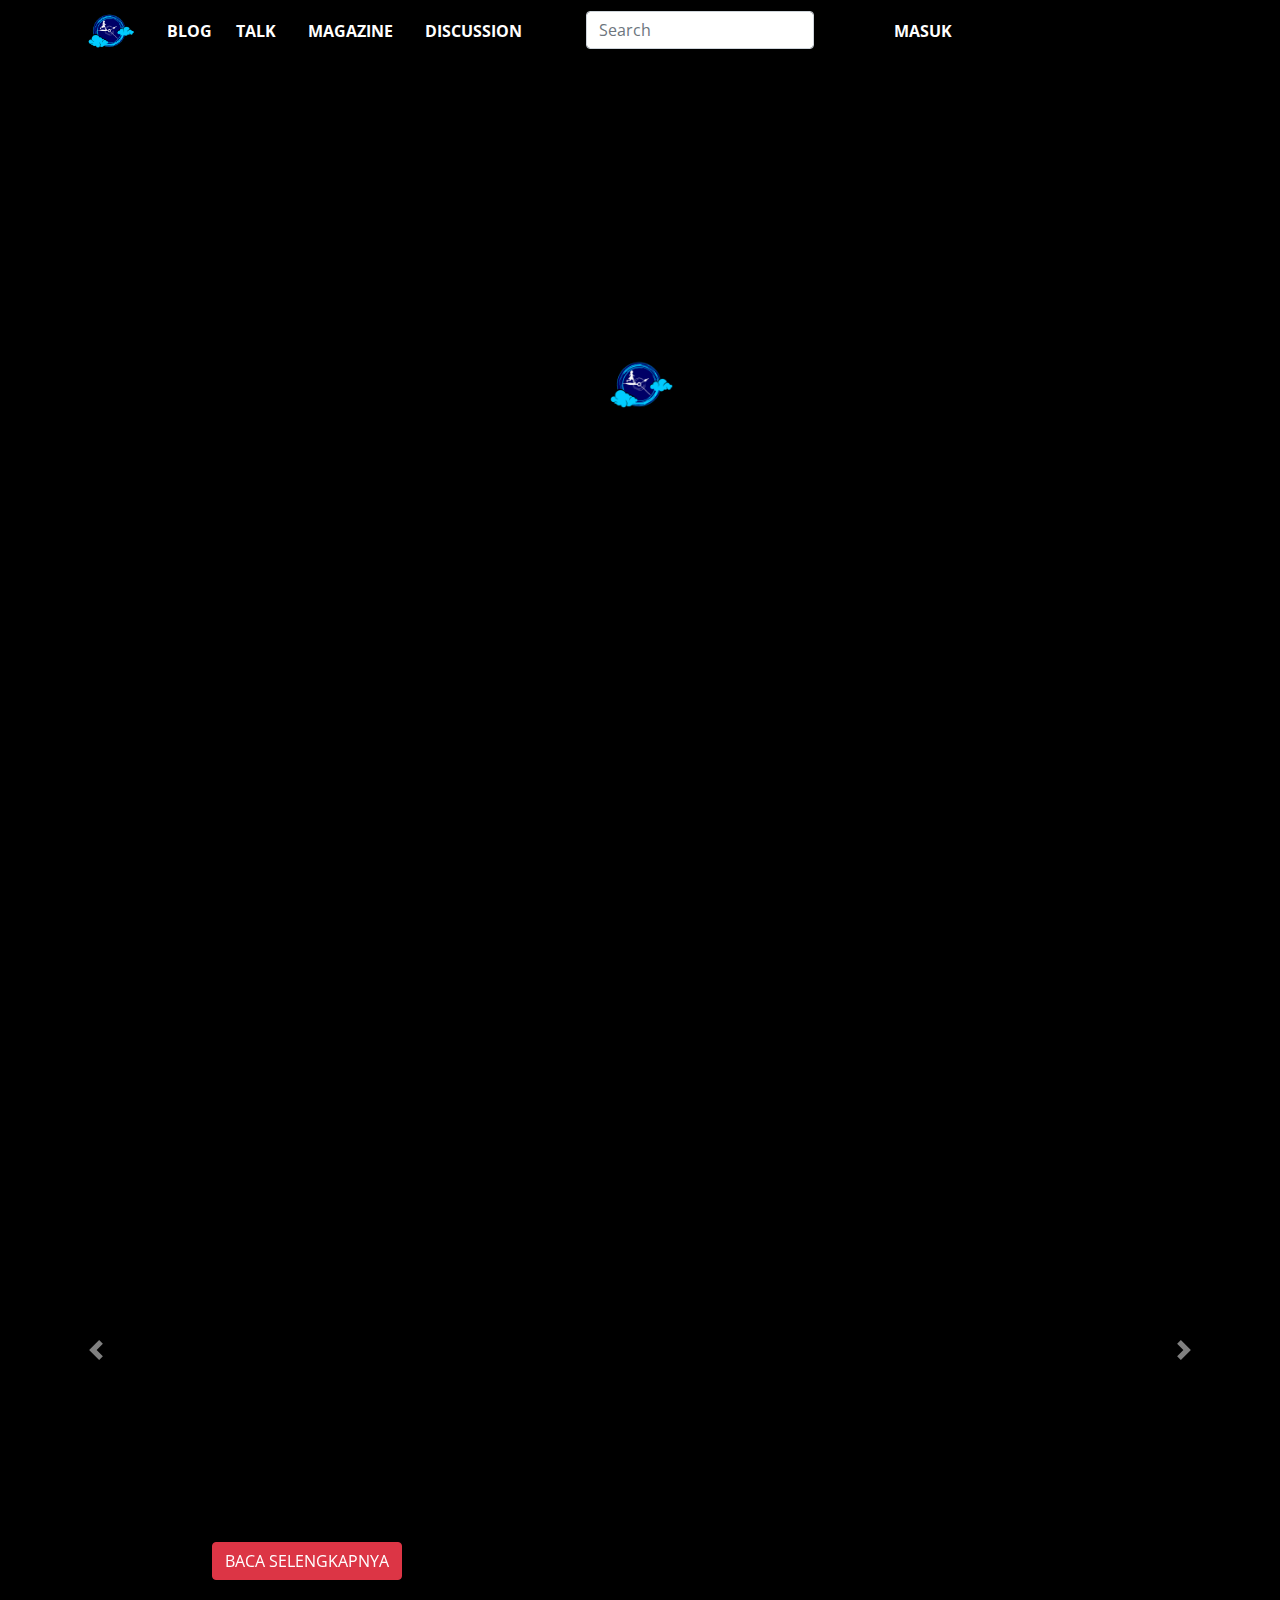
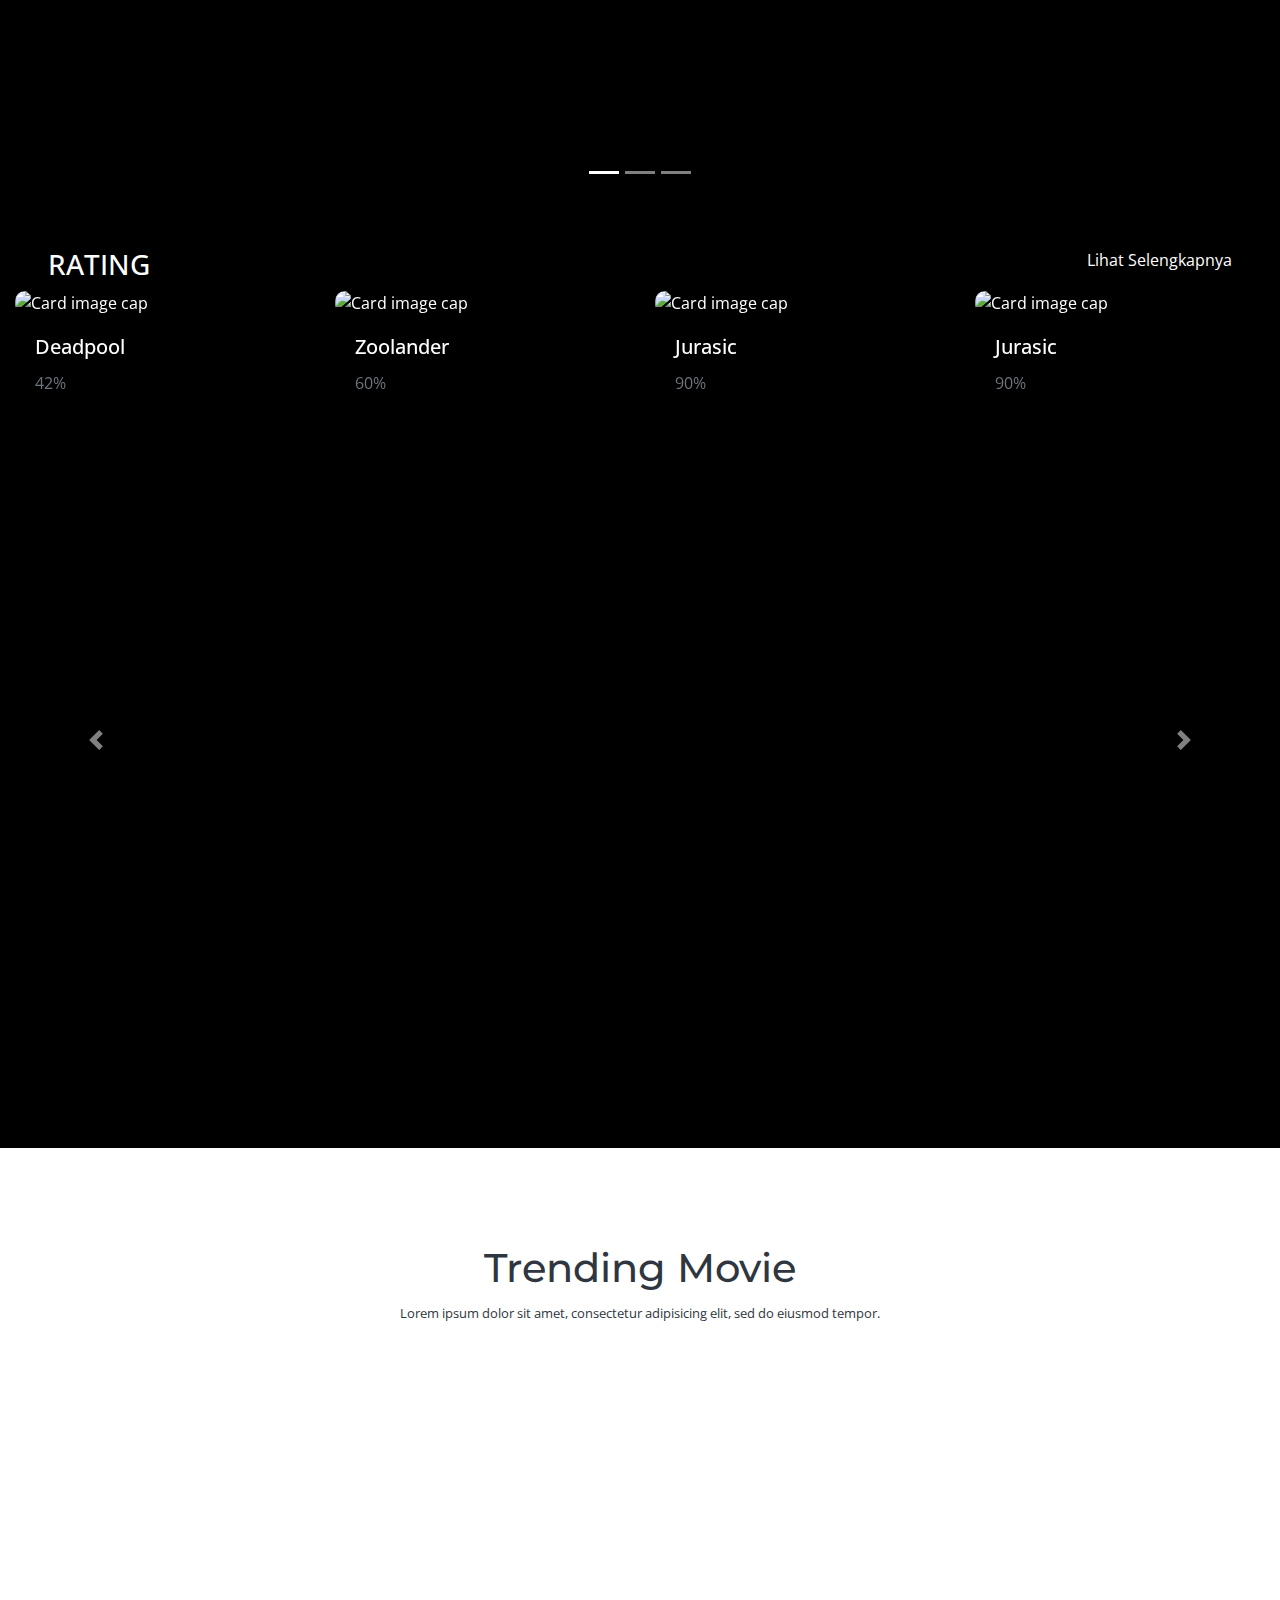
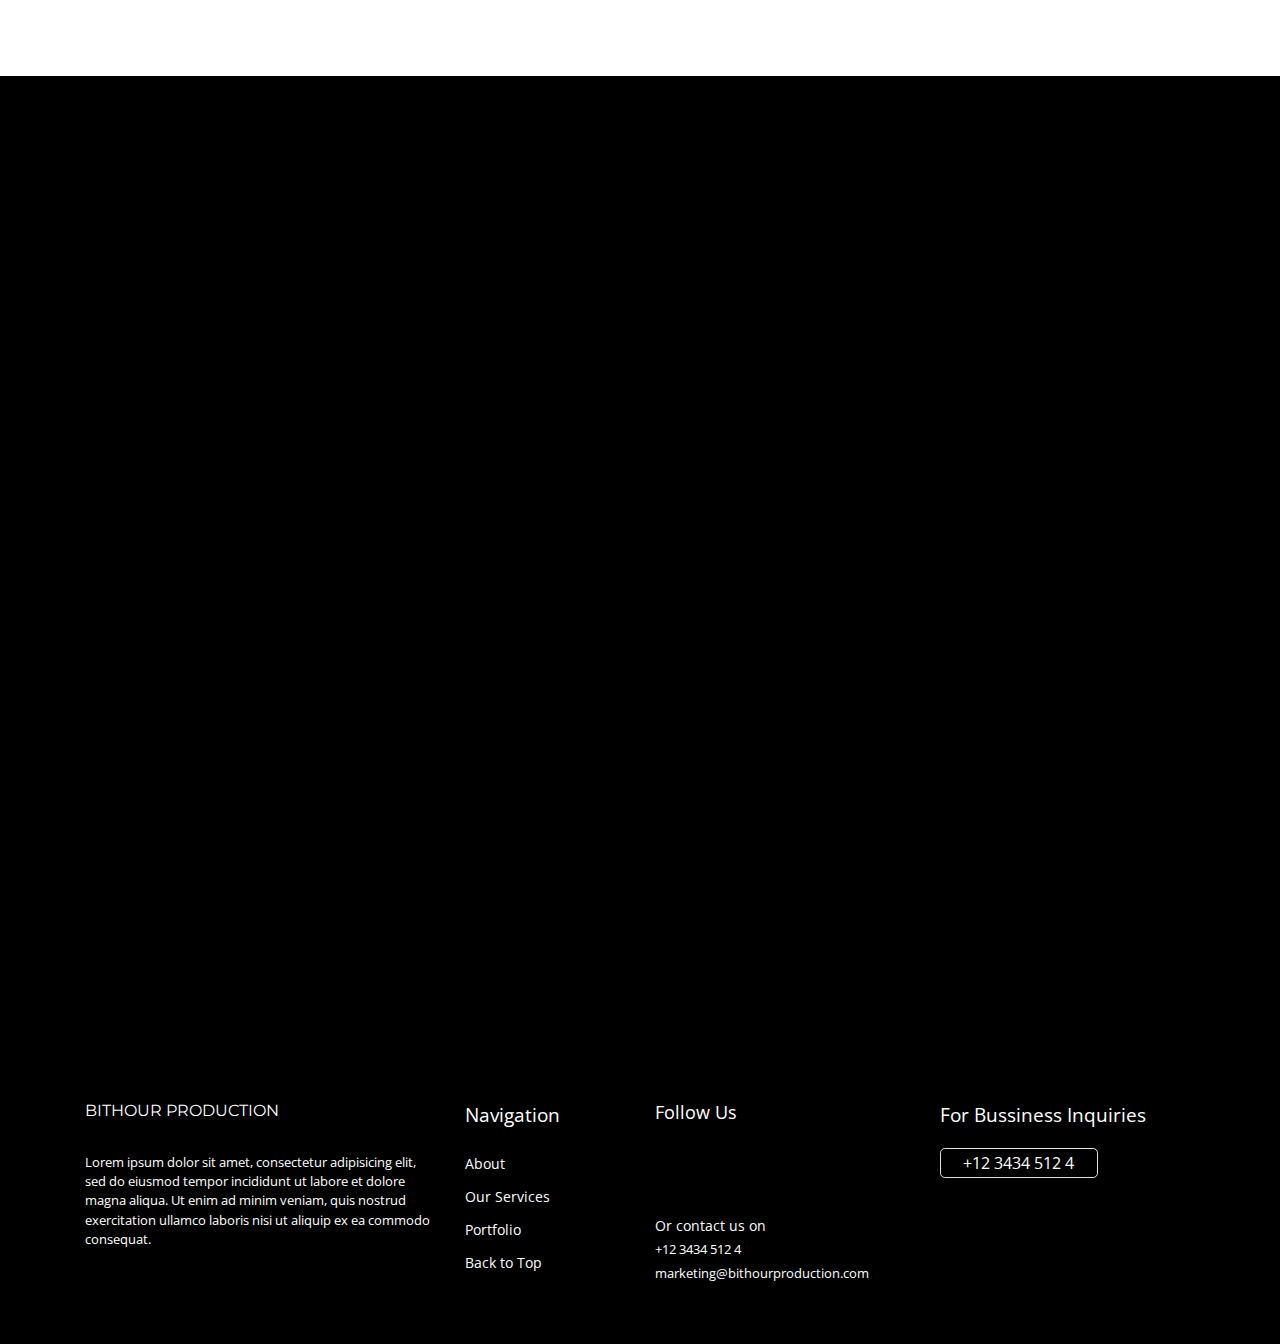
==== Diac_2/index.html @ daf2b3e7 "New Website" ====
<!DOCTYPE html>
<html>
  <head>
    <meta charset="utf-8" />
    <meta name="viewport" content="width=device-width, initial-scale=1" />
    <meta name="description" content="Bithour" />
    <meta name="author" content="Bithour" />
    <title>Bithour</title>
    <!-- BOOTSTRAP AND THEIR DEPENDENCIES -->
    <link
      rel="stylesheet"
      href="https://cdn.jsdelivr.net/npm/bootstrap@4.5.0/dist/css/bootstrap.min.css"
    />
    <script src="https://cdn.jsdelivr.net/npm/jquery@3.5.1/dist/jquery.min.js"></script>
    <script src="https://cdn.jsdelivr.net/npm/popper.js@1.16.0/dist/umd/popper.min.js"></script>
    <script src="https://cdn.jsdelivr.net/npm/bootstrap@4.5.0/dist/js/bootstrap.min.js"></script>

    <!-- ICON UTILITIES -->
    <script
      defer
      src="https://use.fontawesome.com/releases/v5.3.1/js/all.js"
    ></script>
    <script src="https://unpkg.com/ionicons@4.5.5/dist/ionicons.js"></script>

    <!-- ANOTHER UTITILITES -->
    <link
      href="https://fonts.googleapis.com/css2?family=Montserrat:wght@900&family=Open+Sans:ital,wght@0,400;0,700;1,300&display=swap"
      rel="stylesheet"
    />
    <script src="https://unpkg.com/imagesloaded@4/imagesloaded.pkgd.min.js"></script>
    <link
      rel="stylesheet"
      type="text/css"
      href="https://cdn.jsdelivr.net/npm/slick-carousel@1.8.1/slick/slick.css"
    />
    <script
      type="text/javascript"
      src="https://cdn.jsdelivr.net/npm/slick-carousel@1.8.1/slick/slick.min.js"
    ></script>

    <link rel="stylesheet" href="https://unpkg.com/aos@next/dist/aos.css" />

    <!-- CUSTOM UTILITIES -->
    <link rel="stylesheet" type="text/css" href="css/custom.css" />
  </head>
  <body>
    <div
      id="loader"
      class="bg-full-dark"
      style="
        height: 100vh;
        width: 100%;
        position: fixed;
        z-index: 999;
        overflow: hidden;
        padding-top: 40vh;
      "
    >
      <div class="mx-auto text-center animated bounce">
        <img src="img/logo-inverse.png" style="max-height: 48px;" />
      </div>
    </div>

    <div id="app" class="bg-full-dark">
      <section id="header">
        <header class="header-video">
          <div class="overlay"></div>
          <video
            playsinline="playsinline"
            autoplay="autoplay"
            muted="muted"
            loop="loop"
          >
            <source src="" type="video/mp4" />
            <source
              src="https://storage.googleapis.com/coverr-main/mp4/Mt_Baker.mp4"
              type="video/mp4"
            />
          </video>
          <div class="container h-100">
            <div
              class="d-flex h-100 text-center align-items-center"
              data-aos="zoom"
              data-aos-duration="3000"
            >
              <div class="w-100 text-white">
                <h1 class="is-montserrat-font">
                  INTRODUCING
                </h1>
                <p class="font-18 text-bold mb-0">
                  BITHOUR PRODUCTION
                </p>
                <div>
                  <button
                    class="btn btn-primary rounded text-bold mt-5 custom-pad-btn"
                  >
                    Learn More
                  </button>
                </div>
              </div>
            </div>
          </div>
        </header>

        <nav class="navbar navbar-expand-lg fixed-top bg-full-dark">
          <div class="container">
            <a class="navbar-brand" href="#">
              <img src="./img/logo-inverse.png" alt="" width="50" />
            </a>

            <button
              class="navbar-toggler text-white"
              type="button"
              data-toggle="collapse"
              data-target="#navbarSupportedContent"
              aria-controls="navbarSupportedContent"
              aria-expanded="false"
              aria-label="Toggle navigation"
            >
              <ion-icon class="text-white" name="menu"></ion-icon>
            </button>

            <div class="collapse navbar-collapse" id="navbarSupportedContent">
              <ul class="nav navbar-nav">
                <li class="nav-item">
                  <a class="nav-link text-bold text-white pl-sm-3" href="#">
                    BLOG
                  </a>
                </li>
                <li class="nav-item">
                  <a class="nav-link text-bold text-white pl-sm-3" href="#">
                    TALK
                  </a>
                </li>
                <li class="nav-item">
                  <a class="nav-link text-bold text-white ml-sm-3" href="#">
                    MAGAZINE
                  </a>
                </li>
                <li class="nav-item">
                  <a class="nav-link text-bold text-white ml-sm-3" href="#">
                    DISCUSSION
                  </a>
                </li>
                <li class="nav-item">
                  <form class="form-inline my-2 my-lg-0 mx-5">
                    <input
                      class="form-control mx-2"
                      type="search"
                      placeholder="Search"
                      aria-label="Search"
                    />
                  </form>
                </li>
                <li class="nav-item">
                  <a class="nav-link text-bold text-white ml-sm-3" href="#">
                    MASUK
                  </a>
                </li>
              </ul>
            </div>
          </div>
        </nav>
      </section>

      <section id="carousel">
        <div class="carousel-1">
          <div
            id="carouselExampleIndicators"
            class="carousel slide"
            data-ride="carousel"
          >
            <ol class="carousel-indicators">
              <li
                data-target="#carouselExampleIndicators"
                data-slide-to="0"
                class="active"
              ></li>
              <li
                data-target="#carouselExampleIndicators"
                data-slide-to="1"
              ></li>
              <li
                data-target="#carouselExampleIndicators"
                data-slide-to="2"
              ></li>
            </ol>
            <div class="carousel-inner">
              <div
                class="carousel-item active"
                style="
                  background-image: url('https://i.imgur.com/NnzxG4S.jpg');
                "
              >
                <div class="container carousel-caption d-none d-md-block">
                  <!--Grid row-->
                  <div class="row">
                    <!--Grid column-->
                    <div class="col-md-8 white-text text-center text-md-left">
                      <p class="h1 text-black font-weight-bold" id="title2">
                        Tayang Saat Wabah Corona, Peninsula Tembus Sejuta
                        Penonton dalam 4 Hari
                      </p>
                      <h6 class="text-black">Kevin Kevin</h6>
                      <button class="btn btn-danger">
                        BACA SELENGKAPNYA
                      </button>
                    </div>
                    <!--Grid column-->
                  </div>
                  <!--Grid row-->
                </div>
              </div>
              <div
                class="carousel-item"
                style="
                  background-image: url('https://i.imgur.com/w439mEw.jpg');
                "
              >
                <div class="container carousel-caption d-none d-md-block">
                  <!--Grid row-->
                  <div class="row">
                    <!--Grid column-->
                    <div class="col-md-8 white-text text-center text-md-left">
                      <p class="h1 text-white font-weight-bold" id="title2">
                        Tayang Saat Wabah Corona, Peninsula Tembus Sejuta
                        Penonton dalam 4 Hari
                      </p>
                      <h6 class="text-white">Kevin Kevin</h6>
                      <button class="btn btn-danger">
                        BACA SELENGKAPNYA
                      </button>
                    </div>
                    <!--Grid column-->
                  </div>
                  <!--Grid row-->
                </div>
              </div>
              <div
                class="carousel-item"
                style="
                  background-image: url('https://i.imgur.com/cpIrOo1.jpg');
                "
              >
                <div class="container carousel-caption d-none d-md-block">
                  <!--Grid row-->
                  <div class="row">
                    <!--Grid column-->
                    <div class="col-md-8 white-text text-center text-md-left">
                      <p class="h1 text-white font-weight-bold" id="title2">
                        Tayang Saat Wabah Corona, Peninsula Tembus Sejuta
                        Penonton dalam 4 Hari
                      </p>
                      <h6 class="text-white">Kevin Kevin</h6>
                      <button class="btn btn-danger">
                        BACA SELENGKAPNYA
                      </button>
                    </div>
                    <!--Grid column-->
                  </div>
                  <!--Grid row-->
                </div>
              </div>
            </div>

            <a
              class="carousel-control-prev"
              href="#carouselExampleIndicators"
              role="button"
              data-slide="prev"
            >
              <span
                class="carousel-control-prev-icon"
                aria-hidden="true"
              ></span>
              <span class="sr-only">Previous</span>
            </a>
            <a
              class="carousel-control-next"
              href="#carouselExampleIndicators"
              role="button"
              data-slide="next"
            >
              <span
                class="carousel-control-next-icon"
                aria-hidden="true"
              ></span>
              <span class="sr-only">Next</span>
            </a>
          </div>
        </div>
      </section>

      <section id="about" class="bg-full-dark">
        <div class="about">
          <div class="mt-5 mx-5">
            <div class="d-flex justify-content-between w-100">
              <p class="h3">RATING</p>
              <p class="justify-content-between">Lihat Selengkapnya</p>
            </div>
          </div>
          <div
            id="carouselExampleControls"
            class="carousel slide"
            data-ride="carousel"
          >
            <div class="carousel-inner">
              <div class="carousel-item active">
                <div class="container-fluid" id="cont-1">
                  <div class="row">
                    <div class="col">
                      <div class="card-dark mb-2">
                        <img
                          class="card-img-top"
                          src="https://i.imgur.com/MY7qIHk.jpg "
                          alt="Card image cap "
                          style="border-radius: 10px;"
                          height="484px"
                        />
                        <div class="card-body">
                          <h5 class="card-title text-white">
                            Deadpool
                          </h5>
                          <p class="card-text text-muted">
                            42%
                          </p>
                        </div>
                      </div>
                    </div>

                    <div class="col">
                      <div class="card-dark mb-2">
                        <img
                          class="card-img-top"
                          src="https://i.imgur.com/xgtXX08.jpg"
                          alt="Card image cap "
                          style="border-radius: 10px;"
                          height="484px"
                        />
                        <div class="card-body">
                          <h5 class="card-title text-white">
                            Zoolander
                          </h5>
                          <p class="card-text text-muted">
                            60%
                          </p>
                        </div>
                      </div>
                    </div>

                    <div class="col">
                      <div class="card-dark mb-2">
                        <img
                          class="card-img-top"
                          src="https://i.imgur.com/BVfeWP8.jpg"
                          alt="Card image cap "
                          style="border-radius: 10px;"
                          height="484px"
                        />
                        <div class="card-body">
                          <h5 class="card-title text-white">
                            Jurasic
                          </h5>
                          <p class="card-text text-muted">
                            90%
                          </p>
                        </div>
                      </div>
                    </div>

                    <div class="col">
                      <div class="card-dark mb-2">
                        <img
                          class="card-img-top"
                          src="https://i.imgur.com/lweGxbJ.jpg"
                          alt="Card image cap "
                          style="border-radius: 10px;"
                          height="484px"
                        />
                        <div class="card-body">
                          <h5 class="card-title text-white">
                            Jurasic
                          </h5>
                          <p class="card-text text-muted">
                            90%
                          </p>
                        </div>
                      </div>
                    </div>
                  </div>
                </div>
              </div>



              <div class="carousel-item">
                <div class="container-fluid" id="cont-1">
                  <div class="row">
                    <div class="col">
                      <div class="card-dark mb-2">
                        <img
                          class="card-img-top"
                          src="https://i.imgur.com/MY7qIHk.jpg "
                          alt="Card image cap "
                          style="border-radius: 10px;"
                          height="484px"
                        />
                        <div class="card-body">
                          <h5 class="card-title text-white">
                            Deadpool
                          </h5>
                          <p class="card-text text-muted">
                            42%
                          </p>
                        </div>
                      </div>
                    </div>

                    <div class="col">
                      <div class="card-dark mb-2">
                        <img
                          class="card-img-top"
                          src="https://i.imgur.com/xgtXX08.jpg"
                          alt="Card image cap "
                          style="border-radius: 10px;"
                          height="484px"
                        />
                        <div class="card-body">
                          <h5 class="card-title text-white">
                            Zoolander
                          </h5>
                          <p class="card-text text-muted">
                            60%
                          </p>
                        </div>
                      </div>
                    </div>

                    <div class="col">
                      <div class="card-dark mb-2">
                        <img
                          class="card-img-top"
                          src="https://i.imgur.com/BVfeWP8.jpg"
                          alt="Card image cap "
                          style="border-radius: 10px;"
                          height="484px"
                        />
                        <div class="card-body">
                          <h5 class="card-title text-white">
                            Jurasic
                          </h5>
                          <p class="card-text text-muted">
                            90%
                          </p>
                        </div>
                      </div>
                    </div>

                    <div class="col">
                      <div class="card-dark mb-2">
                        <img
                          class="card-img-top"
                          src="https://i.imgur.com/lweGxbJ.jpg"
                          alt="Card image cap "
                          style="border-radius: 10px;"
                          height="484px"
                        />
                        <div class="card-body">
                          <h5 class="card-title text-white">
                            Jurasic
                          </h5>
                          <p class="card-text text-muted">
                            90%
                          </p>
                        </div>
                      </div>
                    </div>
                  </div>
                </div>
            </div>
            <a
              class="carousel-control-prev"
              href="#carouselExampleControls"
              role="button"
              data-slide="prev"
            >
              <span
                class="carousel-control-prev-icon"
                aria-hidden="true"
              ></span>
              <span class="sr-only">Previous</span>
            </a>
            <a
              class="carousel-control-next"
              href="#carouselExampleControls"
              role="button"
              data-slide="next"
            >
              <span
                class="carousel-control-next-icon"
                aria-hidden="true"
              ></span>
              <span class="sr-only">Next</span>
            </a>
          </div>
        </div>
      </section>

      <section id="our-product" class="pt-5 bg-white ++">
        <div class="container">
          <div class="row pt-5">
            <div class="col-12 text-center">
              <h1 class="is-montserrat-font text-dark">
                Trending Movie
              </h1>
              <small class="text-dark">
                Lorem ipsum dolor sit amet, consectetur adipisicing elit, sed do
                eiusmod tempor.
              </small>
            </div>
            <div
              class="col-6 col-sm-6 col-md-4 my-5 text-center"
              data-aos="fade-in"
              data-aos-delay="50"
            >
              <img
                src="https://mdbootstrap.com/img/Photos/Horizontal/Nature/4-col/img%20(35).jpg"
                class="img-fluid rounded"
              />
              <h5 class="is-montserrat-font my-3 text-dark">
                Production Movie
              </h5>
            </div>

            <div
              class="col-6 col-sm-6 col-md-4 my-5 text-center"
              data-aos="fade-in"
              data-aos-delay="250"
            >
              <img
                src="https://mdbootstrap.com/img/Photos/Horizontal/Nature/4-col/img%20(36).jpg"
                class="img-fluid rounded"
              />
              <h5 class="is-montserrat-font my-3 text-dark">
                Digital Advertistment
              </h5>
            </div>

            <div
              class="col-6 col-sm-6 col-md-4 my-5 text-center"
              data-aos="fade-in"
              data-aos-delay="500"
            >
              <img
                src="https://mdbootstrap.com/img/Photos/Horizontal/Nature/4-col/img%20(37).jpg"
                class="img-fluid rounded"
              />
              <h5 class="is-montserrat-font my-3 text-dark">Musik Video</h5>
            </div>

            <div
              class="col-6 col-sm-6 col-md-4 my-5 text-center"
              data-aos="fade-in"
            >
              <img
                src="https://mdbootstrap.com/img/Photos/Horizontal/Nature/4-col/img%20(38).jpg"
                class="img-fluid rounded"
              />
              <h5 class="is-montserrat-font my-3 text-dark">
                Production Movie
              </h5>
            </div>

            <div
              class="col-6 col-sm-6 col-md-4 my-5 text-center"
              data-aos="fade-in"
              data-aos-delay="250"
            >
              <img
                src="https://mdbootstrap.com/img/Photos/Horizontal/Nature/4-col/img%20(39).jpg"
                class="img-fluid rounded"
              />
              <h5 class="is-montserrat-font my-3 text-dark">
                Digital Advertistment
              </h5>
            </div>

            <div
              class="col-6 col-sm-6 col-md-4 my-5 text-center"
              data-aos="fade-in"
              data-aos-delay="500"
            >
              <img
                src="https://mdbootstrap.com/img/Photos/Horizontal/Nature/4-col/img%20(40).jpg"
                class="img-fluid rounded"
              />
              <h5 class="is-montserrat-font my-3 text-dark">Music Video</h5>
            </div>
          </div>
        </div>

        <!-- <svg
          class="pic-1"
          width="1500"
          height="125"
          viewBox="0 0 1500 125"
          fill="none"
          xmlns="http://www.w3.org/2000/svg"
        >
          <path
            d="M1196.5 54C1354.9 150.4 1564.5 94.1667 1649.5 54V125.5H0.5V65C38 21.6667 161.7 -41.2 356.5 54C551.3 149.2 730.333 93.6667 795.5 54C863.167 13.8333 1038.1 -42.4 1196.5 54Z"
            fill="black"
            stroke="black"
          />
        </svg> -->
      </section>

      <section id="our-portfolio" class="bg-dark">
        <header class="header-video">
          <div class="overlay"></div>
          <video
            playsinline="playsinline"
            autoplay="autoplay"
            muted="muted"
            loop="loop"
          >
            <source src="" type="video/mp4" />
            <source
              src="https://storage.googleapis.com/coverr-main/masters/1-0.mp4"
              type="video/mp4"
            />
          </video>
          <div class="container h-100" data-aos="flip-up">
            <div class="d-flex h-100 text-center align-items-center">
              <div class="w-100 text-white">
                <h1 class="is-montserrat-font">TRAILER</h1>
                <button
                  class="btn btn-primary rounded text-bold mt-5 custom-pad-btn"
                >
                  Learn More
                </button>
              </div>
            </div>
          </div>
        </header>
      </section>

      <section id="our-product" class="pt-5 bg-full-dark">
        <div class="container">
          <div class="row p-t-60 p-b-30">
            <div class="col-md-4 m-t-15" style="">
              <div class="d-block d-xl-none d-md-none m-t-30"></div>
              <p class="is-montserrat-font">BITHOUR PRODUCTION</p>
              <p class="font-08 m-t-30">
                Lorem ipsum dolor sit amet, consectetur adipisicing elit, sed do
                eiusmod tempor incididunt ut labore et dolore magna aliqua. Ut
                enim ad minim veniam, quis nostrud exercitation ullamco laboris
                nisi ut aliquip ex ea commodo consequat.
              </p>
            </div>

            <div class="col-md-2 m-t-15" style="line-height: 2em;">
              <p class="is-aller-semibold font-12">Navigation</p>
              <a href="#" class="m-b-15 font-09 text-white">About </a><br />
              <a href="#" class="m-b-15 font-09 text-white">Our Services </a
              ><br />
              <a href="#" class="m-b-15 font-09 text-white">Portfolio</a><br />
              <a href="#top" class="m-b-15 font-09 text-white">Back to Top</a
              ><br />
            </div>

            <div class="col-md-3 m-t-15 text-white">
              <p class="font-11">Follow Us</p>
              <a class="text-white font-18" target="_blank" href="#"
                ><ion-icon name="logo-instagram"></ion-icon
              ></a>
              <a class="text-white font-18" target="_blank" href="#"
                ><ion-icon class="ml-2" name="logo-facebook"></ion-icon
              ></a>
              <a class="text-white font-18" target="_blank" href="#"
                ><ion-icon class="ml-2" name="logo-twitter"></ion-icon
              ></a>
              <a class="text-white font-18" target="_blank" href="#"
                ><ion-icon class="ml-2" name="logo-youtube"></ion-icon
              ></a>
              <p class="font-09 m-t-30 m-b--0">Or contact us on</p>
              <a target="_blank" href="tel:+123" class="text-white font-08"
                >+12 3434 512 4</a
              ><br />
              <a target="_blank" href="tel:+123" class="text-white font-08"
                >marketing@bithourproduction.com</a
              >
            </div>

            <div class="col-md-3 m-t-15" style="line-height: 2em;">
              <p class="is-aller-semibold font-12">For Bussiness Inquiries</p>
              <a
                class="border text-white btn-xs custom-pad-btn is-rounded"
                href="tel:+123"
                >+12 3434 512 4</a
              >
            </div>
          </div>
        </div>
      </section>
    </div>
    <script type="text/javascript">
      $(document).ready(function () {
        $("#app")
          .imagesLoaded()
          .always(function (instance) {})
          .done(function (instance) {
            $("#loader").remove();
          })
          .fail(function () {
            $("#loader").remove();
          })
          .progress(function (instance, image) {
            var result = image.isLoaded ? "loaded" : "broken";
            console.log("image is " + result + " for " + image.img.src);
          });
      });
    </script>

    <script src="https://unpkg.com/aos@next/dist/aos.js"></script>
    <script>
      AOS.init({
        offset: 400,
        duration: 1000,
      });
    </script>
  </body>
</html>
---- Diac_2/css/custom.css ----
body {
  overflow-x: hidden !important;
}

*,
html {
  font-family: "Open Sans", sans-serif;
  color: white;
  scroll-behavior: smooth;
}

.rounded {
  border-radius: 10px !important;
}
.bg-full-dark {
  background: rgb(0, 0, 0);
}

.is-montserrat-font {
  font-family: "Montserrat", sans-serif;
}

.btn-group-xs > .btn,
.btn-xs {
  padding: 0.35rem 0.5rem;
  font-size: 0.975rem;
  line-height: 0.6;
  border-radius: 0.3rem;
}

.custom-pad-btn {
  padding: 0.175rem 1.4rem !important;
}

.is-colored {
  color: #00aeef !important;
}

.is-grey {
  color: #8395a7 !important;
}

.is-bordered-color {
  border-color: #00aeef !important;
}

.is-bordered-grey {
  border-color: #c8c6c6 !important;
}

.is-bordered-radius {
  border-radius: 0.5rem !important;
}

.is-bordered-top {
  border-top: 1px solid;
}

.is-bordered {
  border: 1px solid;
}

.is-bordered-bottom {
  border-bottom: 2px solid;
}

.removal-shadow {
  box-shadow: none !important;
}

.removal-overflow {
  overflow: hidden !important;
}

.is-shadowed {
  -webkit-box-shadow: 0px 3px 5px 1px rgba(146, 146, 146, 0.35);
  box-shadow: 0px 3px 5px 1px rgba(146, 146, 146, 0.35);
}

.is-shadowed-blur {
  -webkit-box-shadow: -1px 4px 18px 6px rgba(146, 146, 146, 0.09);
  box-shadow: -1px 4px 18px 6px rgba(146, 146, 146, 0.09);
}

.is-transparent {
  background: transparent !important;
}

@media only screen and (min-width: 768px) {
  .banner-section-container {
    margin-left: 100px;
  }
}

.tests {
  background: red;
  height: 10px;
}

:root {
  --m-0: 0px !important;
  --m-5: 5px !important;
  --m-10: 10px !important;
  --m-15: 15px !important;
  --m-20: 20px !important;
  --m-25: 25px !important;
  --m-30: 30px !important;

  --m--0: -0px !important;
  --m--5: -5px !important;
  --m--10: -10px !important;
  --m--15: -15px !important;
  --m--20: -20px !important;
  --m--25: -25px !important;
  --m--30: -30px !important;
}

.is-outlined-text {
  outline: 2px solid #fff;
}

.is-outlined-white {
  outline-color: #fff;
}

.is-outlined-folor {
  outline-color: #fff;
}

.caption {
  font-family: "aller-medium";
  line-height: 130%;
}

.caption > small {
  line-height: 10%;
}

.is-forced-center {
  margin: auto !important;
}

:root {
  --m-0: 0px !important;
  --m-5: 5px !important;
  --m-10: 10px !important;
  --m-15: 15px !important;
  --m-20: 20px !important;
  --m-25: 25px !important;
  --m-30: 30px !important;

  --m--0: -0px !important;
  --m--5: -5px !important;
  --m--10: -10px !important;
  --m--15: -15px !important;
  --m--20: -20px !important;
  --m--25: -25px !important;
  --m--30: -30px !important;
}

.no-pad {
  padding: var(--m--0);
}

.no-margin {
  margin: var(--m--0);
}

.font-04 {
  font-size: 0.4em;
}
.font-05 {
  font-size: 0.5em;
}
.font-06 {
  font-size: 0.6em;
}
.font-07 {
  font-size: 0.7em;
}
.font-08 {
  font-size: 0.8em;
}
.font-09 {
  font-size: 0.9em;
}
.font-10 {
  font-size: 1em;
}
.font-11 {
  font-size: 1.1em;
}
.font-12 {
  font-size: 1.2em;
}
.font-13 {
  font-size: 1.3em;
}
.font-14 {
  font-size: 1.4em;
}
.font-15 {
  font-size: 1.5em;
}
.font-16 {
  font-size: 1.6em;
}
.font-17 {
  font-size: 1.7em;
}
.font-18 {
  font-size: 1.8em;
}
.font-19 {
  font-size: 1.9em;
}
.font-20 {
  font-size: 2em;
}

.text-normal {
  font-weight: 400;
}
.text-bold {
  font-weight: bold;
}
.text-white {
  color: white;
}
.text-colored {
  color: #0a3b5b !important;
}

.text-dark {
  color: #2f3640 !important;
}

.text-black {
  color: #000000 !important;
}

/*MARGIN TOP*/

.m-t--60 {
  margin-top: -60px !important;
}

.m-t-60 {
  margin-top: 60px !important;
}

.m-t--0 {
  margin-top: var(--m--0);
}

.m-t--5 {
  margin-top: var(--m--5);
}

.m-t--10 {
  margin-top: var(--m--10);
}

.m-t--15 {
  margin-top: var(--m--15);
}

.m-t--20 {
  margin-top: var(--m--20);
}

.m-t--25 {
  margin-top: var(--m--25);
}

.m-t--30 {
  margin-top: var(--m--30);
}

.m-t-0 {
  margin-top: var(--m-0);
}

.m-t-5 {
  margin-top: var(--m-5);
}

.m-t-10 {
  margin-top: var(--m-10);
}

.m-t-15 {
  margin-top: var(--m-15);
}

.m-t-20 {
  margin-top: var(--m-20);
}

.m-t-25 {
  margin-top: var(--m-25);
}

.m-t-30 {
  margin-top: var(--m-30);
}

/*MARGIN BOTTOM*/

.m-b--60 {
  margin-bottom: -60px !important;
}

.m-b-60 {
  margin-bottom: 60px !important;
}

.m-b--0 {
  margin-bottom: var(--m--0);
}

.m-b--5 {
  margin-bottom: var(--m--5);
}

.m-b--10 {
  margin-bottom: var(--m--10);
}

.m-b--15 {
  margin-bottom: var(--m--15);
}

.m-b--20 {
  margin-bottom: var(--m--20);
}

.m-b--25 {
  margin-bottom: var(--m--25);
}

.m-b--30 {
  margin-bottom: var(--m--30);
}

.m-b-0 {
  margin-bottom: var(--m-0);
}

.m-b-5 {
  margin-bottom: var(--m-5);
}

.m-b-10 {
  margin-bottom: var(--m-10);
}

.m-b-15 {
  margin-bottom: var(--m-15);
}

.m-b-20 {
  margin-bottom: var(--m-20);
}

.m-b-25 {
  margin-bottom: var(--m-25);
}

.m-b-30 {
  margin-bottom: var(--m-30);
}

/*PADDING*/

.pad--0 {
  padding: var(--m--0);
}

.pad--5 {
  padding: var(--m--5);
}

.pad--10 {
  padding: var(--m--10);
}

.pad--15 {
  padding: var(--m--15);
}

.pad--20 {
  padding: var(--m--20);
}

.pad--25 {
  padding: var(--m--25);
}

.pad--30 {
  padding: var(--m--30);
}

.pad-0 {
  padding: var(--m-0);
}

.pad-5 {
  padding: var(--m-5);
}

.pad-10 {
  padding: var(--m-10);
}

.pad-15 {
  padding: var(--m-15);
}

.pad-20 {
  padding: var(--m-20);
}

.pad-25 {
  padding: var(--m-25);
}

.pad-30 {
  padding: var(--m-30);
}

.p-t--60 {
  padding-top: -60px !important;
}

.p-t-60 {
  padding-top: 60px !important;
}

.p-t--0 {
  padding-top: var(--m--0);
}

.p-t--5 {
  padding-top: var(--m--5);
}

.p-t--10 {
  padding-top: var(--m--10);
}

.p-t--15 {
  padding-top: var(--m--15);
}

.p-t--20 {
  padding-top: var(--m--20);
}

.p-t--25 {
  padding-top: var(--m--25);
}

.p-t--30 {
  padding-top: var(--m--30);
}

.p-t-0 {
  padding-top: var(--m-0);
}

.p-t-5 {
  padding-top: var(--m-5);
}

.p-t-10 {
  padding-top: var(--m-10);
}

.p-t-15 {
  padding-top: var(--m-15);
}

.p-t-20 {
  padding-top: var(--m-20);
}

.p-t-25 {
  padding-top: var(--m-25);
}

.p-t-30 {
  padding-top: var(--m-30);
}

/*padding BOTTOM*/

.p-b--60 {
  padding-bottom: -60px !important;
}

.p-t-60 {
  padding-bottom: 60px !important;
}

.p-b--0 {
  padding-bottom: var(--m--0);
}

.p-b--5 {
  padding-bottom: var(--m--5);
}

.p-b--10 {
  padding-bottom: var(--m--10);
}

.p-b--15 {
  padding-bottom: var(--m--15);
}

.p-b--20 {
  padding-bottom: var(--m--20);
}

.p-b--25 {
  padding-bottom: var(--m--25);
}

.p-b--30 {
  padding-bottom: var(--m--30);
}

.p-b-0 {
  padding-bottom: var(--m-0);
}

.p-b-5 {
  padding-bottom: var(--m-5);
}

.p-b-10 {
  padding-bottom: var(--m-10);
}

.p-b-15 {
  padding-bottom: var(--m-15);
}

.p-b-20 {
  padding-bottom: var(--m-20);
}

.p-b-25 {
  padding-bottom: var(--m-25);
}

.p-b-30 {
  padding-bottom: var(--m-30);
}

.pad-content-30 {
  padding: 0px var(--m-30);
}

.vertical-dots {
  right: 10px;
  list-style: none;
  display: block;
  position: absolute;
  top: 40%;
  margin-top: -10px;
  text-align: right;
}
.vertical-dots li {
  position: relative;
  width: 20px;
  height: 20px;
  cursor: pointer;
}
.vertical-dots li button {
  font-size: 0;
  line-height: 0;
  display: block;
  width: 20px;
  height: 20px;
  padding: 5px;
  margin-top: 10px;
  cursor: pointer;
  color: transparent;
  border: 0;
  outline: none;
  background: transparent;
}
.vertical-dots li button:hover,
.vertical-dots li button:focus {
  outline: none;
}
.vertical-dots li button:hover:before,
.vertical-dots li button:focus:before {
  opacity: 1;
}
.vertical-dots li button:before {
  font-family: "slick";
  font-size: 10px;
  line-height: 20px;

  position: absolute;
  top: 0;
  left: 0;

  width: 20px;
  height: 20px;

  content: "•";
  text-align: center;
  margin-bottom: 4px;

  opacity: 0.25;
  color: white;

  -webkit-font-smoothing: antialiased;
  -moz-osx-font-smoothing: grayscale;

  border: 1px solid #fff;
  color: #fff;
  border-radius: 10px;
}
.vertical-dots li.slick-active button:before {
  opacity: 0.75;
  color: white;
}

.animated {
  -webkit-animation-duration: 0.5s;
  animation-duration: 0.5s;
  -webkit-animation-fill-mode: both;
  animation-fill-mode: both;
  -webkit-animation-timing-function: linear;
  animation-timing-function: linear;
  animation-iteration-count: infinite;
  -webkit-animation-iteration-count: infinite;
}
@-webkit-keyframes bounce {
  0%,
  100% {
    -webkit-transform: translateY(0);
  }
  50% {
    -webkit-transform: translateY(-5px);
  }
}
@keyframes bounce {
  0%,
  100% {
    transform: translateY(0);
  }
  50% {
    transform: translateY(-5px);
  }
}
.bounce {
  -webkit-animation-name: bounce;
  animation-name: bounce;
}

.header-video {
  position: relative;
  background-color: black;
  height: 100vh;
  min-height: 25rem;
  width: 100%;
  overflow: hidden;
}

.header-video video {
  position: absolute;
  top: 50%;
  left: 50%;
  min-width: 100%;
  min-height: 80%;
  width: auto;
  height: auto;
  z-index: 0;
  -ms-transform: translateX(-50%) translateY(-50%);
  -moz-transform: translateX(-50%) translateY(-50%);
  -webkit-transform: translateX(-50%) translateY(-50%);
  transform: translateX(-50%) translateY(-50%);
}

.header-video .container {
  position: relative;
  z-index: 2;
}

.header-video .overlay {
  position: absolute;
  top: 0;
  left: 0;
  height: 100%;
  width: 100%;
  background-color: black;
  opacity: 0.5;
  z-index: 1;
}

@media (pointer: coarse) and (hover: none) {
  .header-video {
    background: url("https://source.unsplash.com/XT5OInaElMw/1600x900") black
      no-repeat center center scroll;
  }
  .header-video video {
    display: none;
  }
}

.pic-1 {
  width: 100%;
  height: 100%;
}

.about {
  color: black;
}

.carousel-caption {
  padding: 0 20px;
  margin: 0 auto;
  margin-bottom: 200px;
}

.carousel-item {
  height: 100vh;
  background: no-repeat center center scroll;
  -webkit-background-size: cover;
  -moz-background-size: cover;
  -o-background-size: cover;
  background-size: cover;
}

.about {
  height: 100vh;
}

#cont-1 {
}
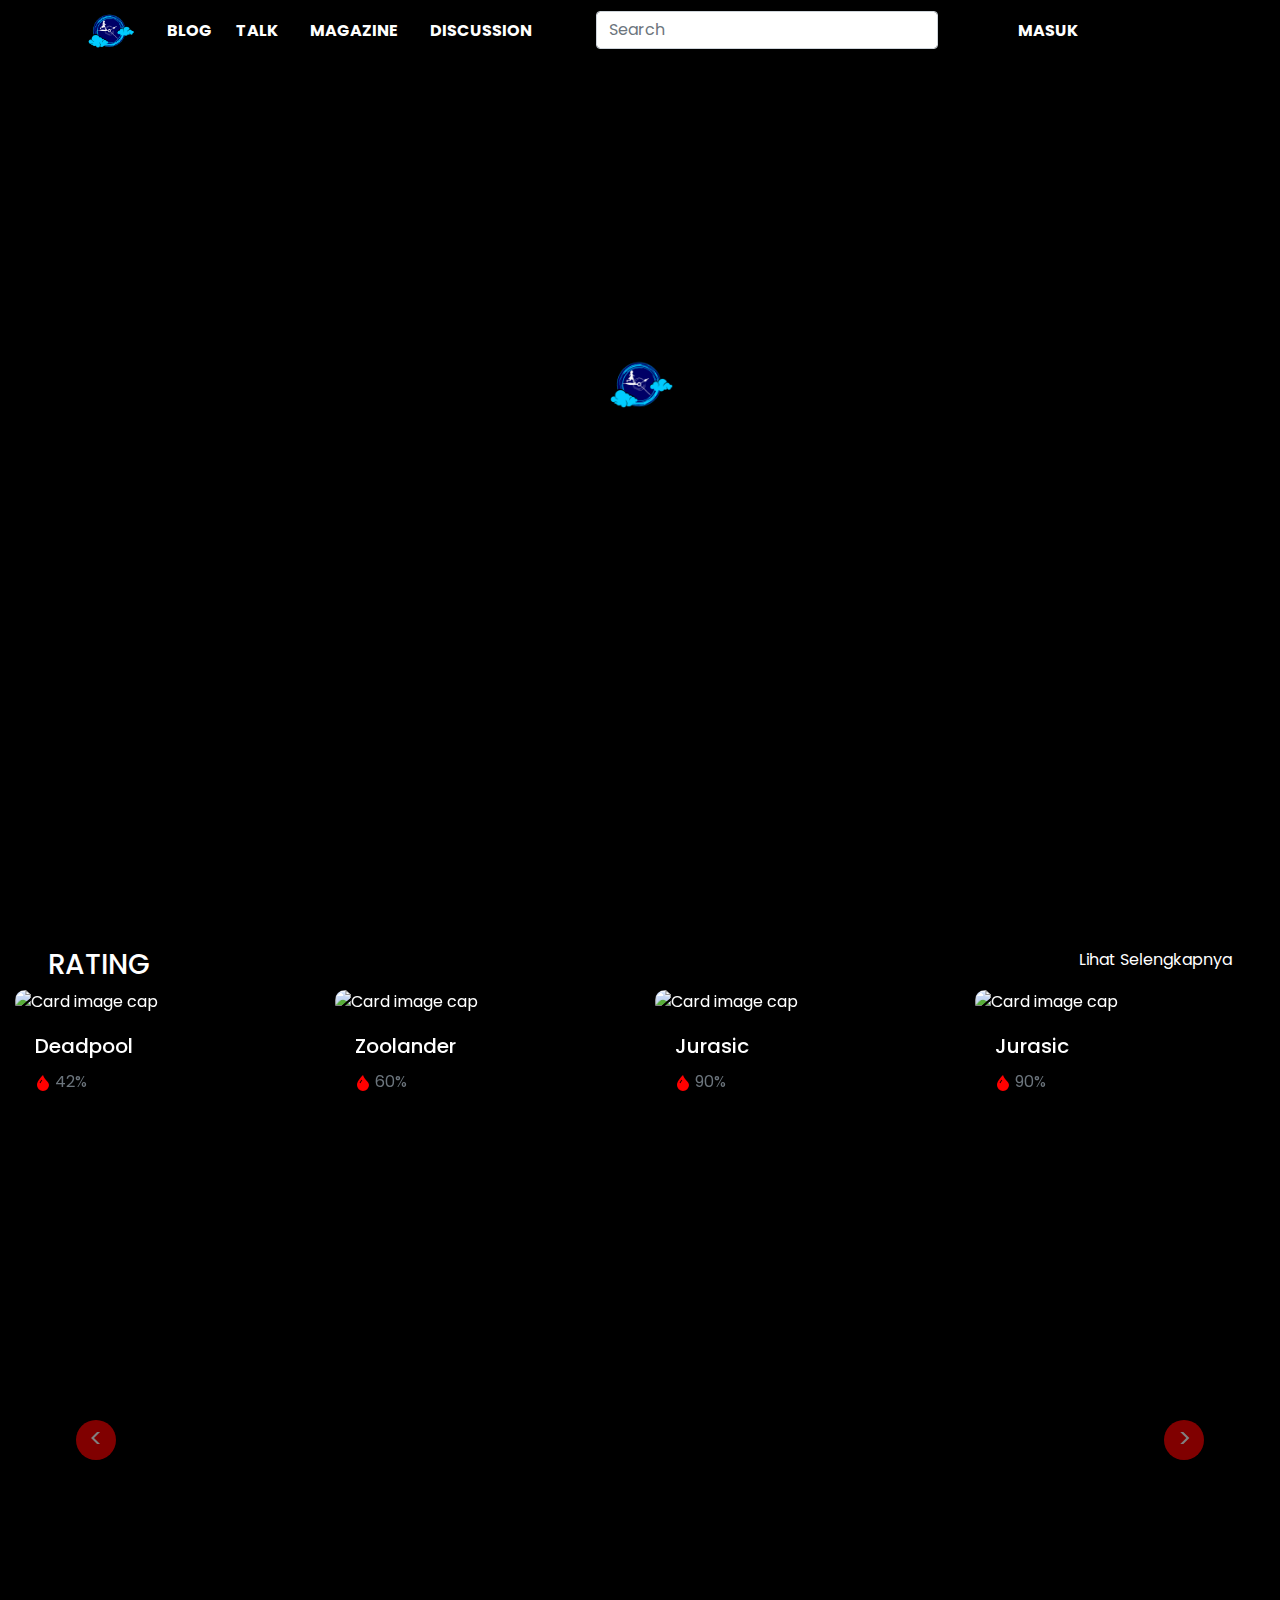
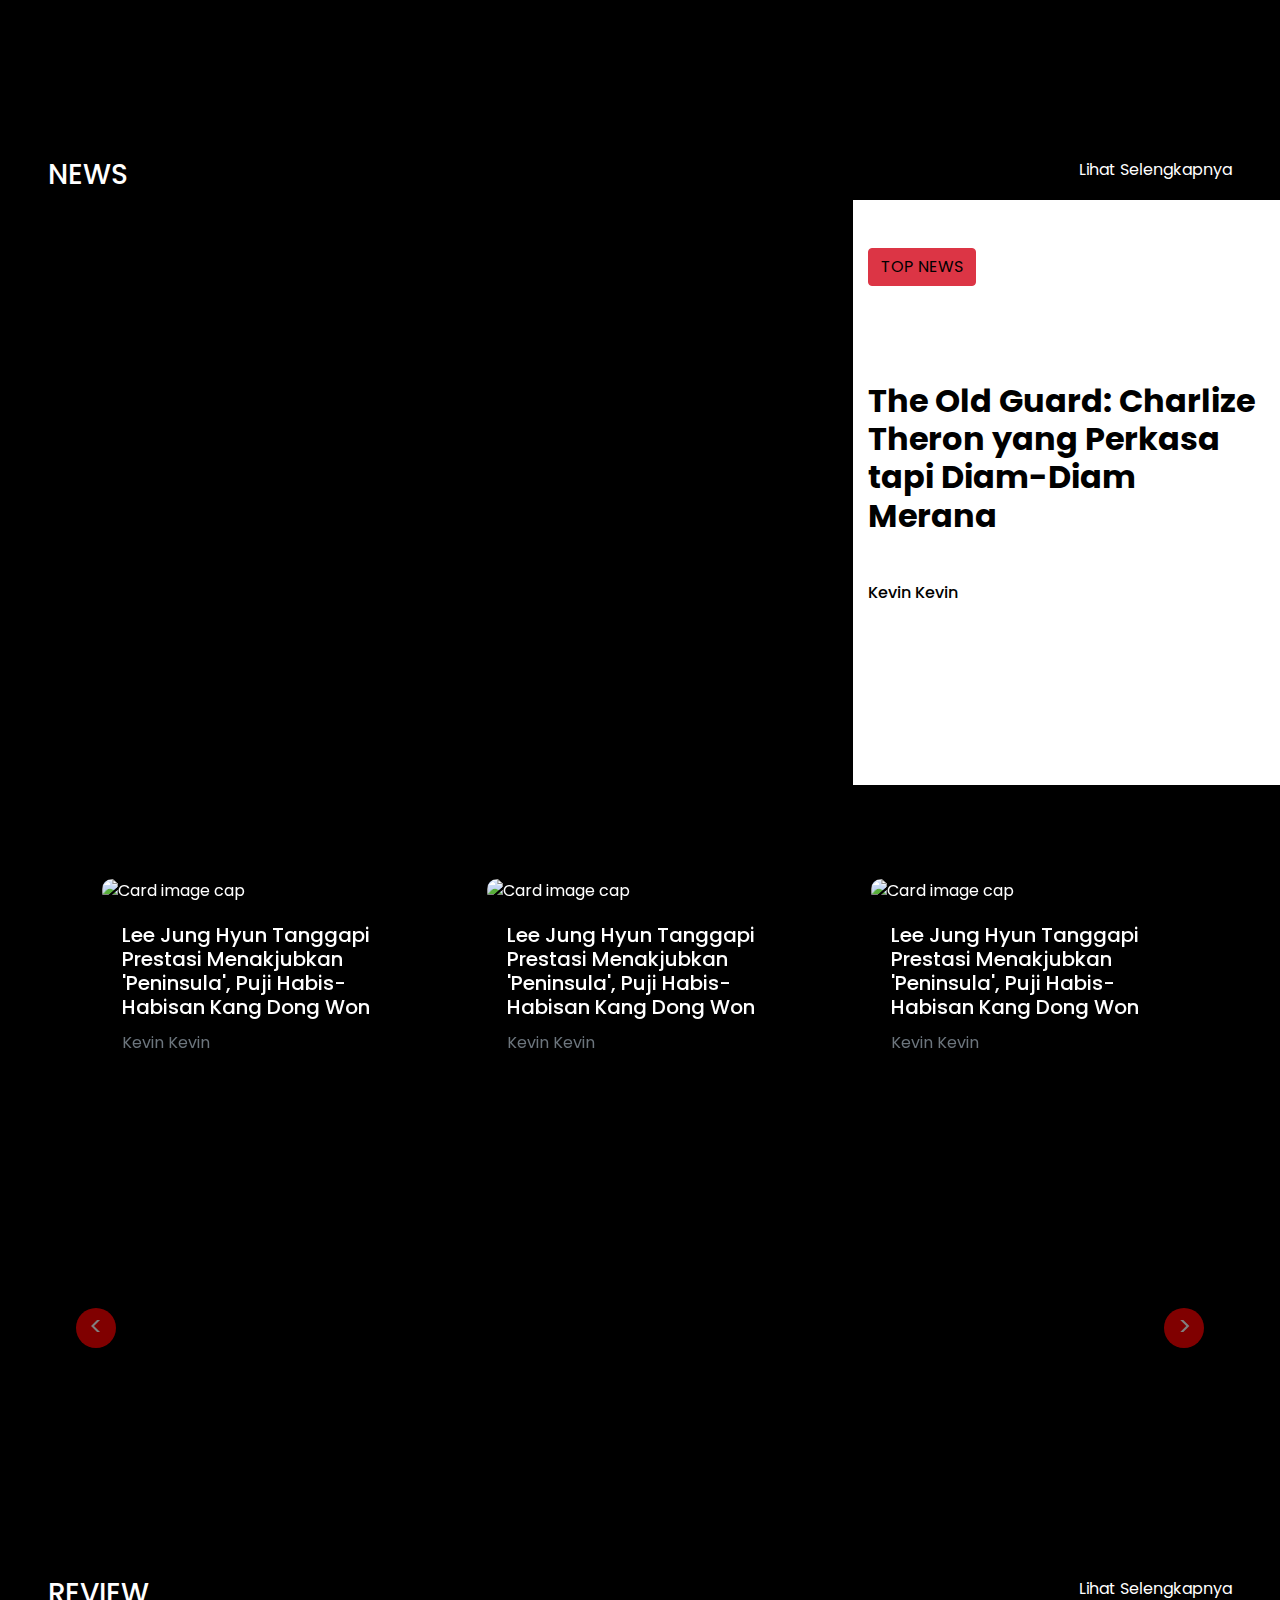
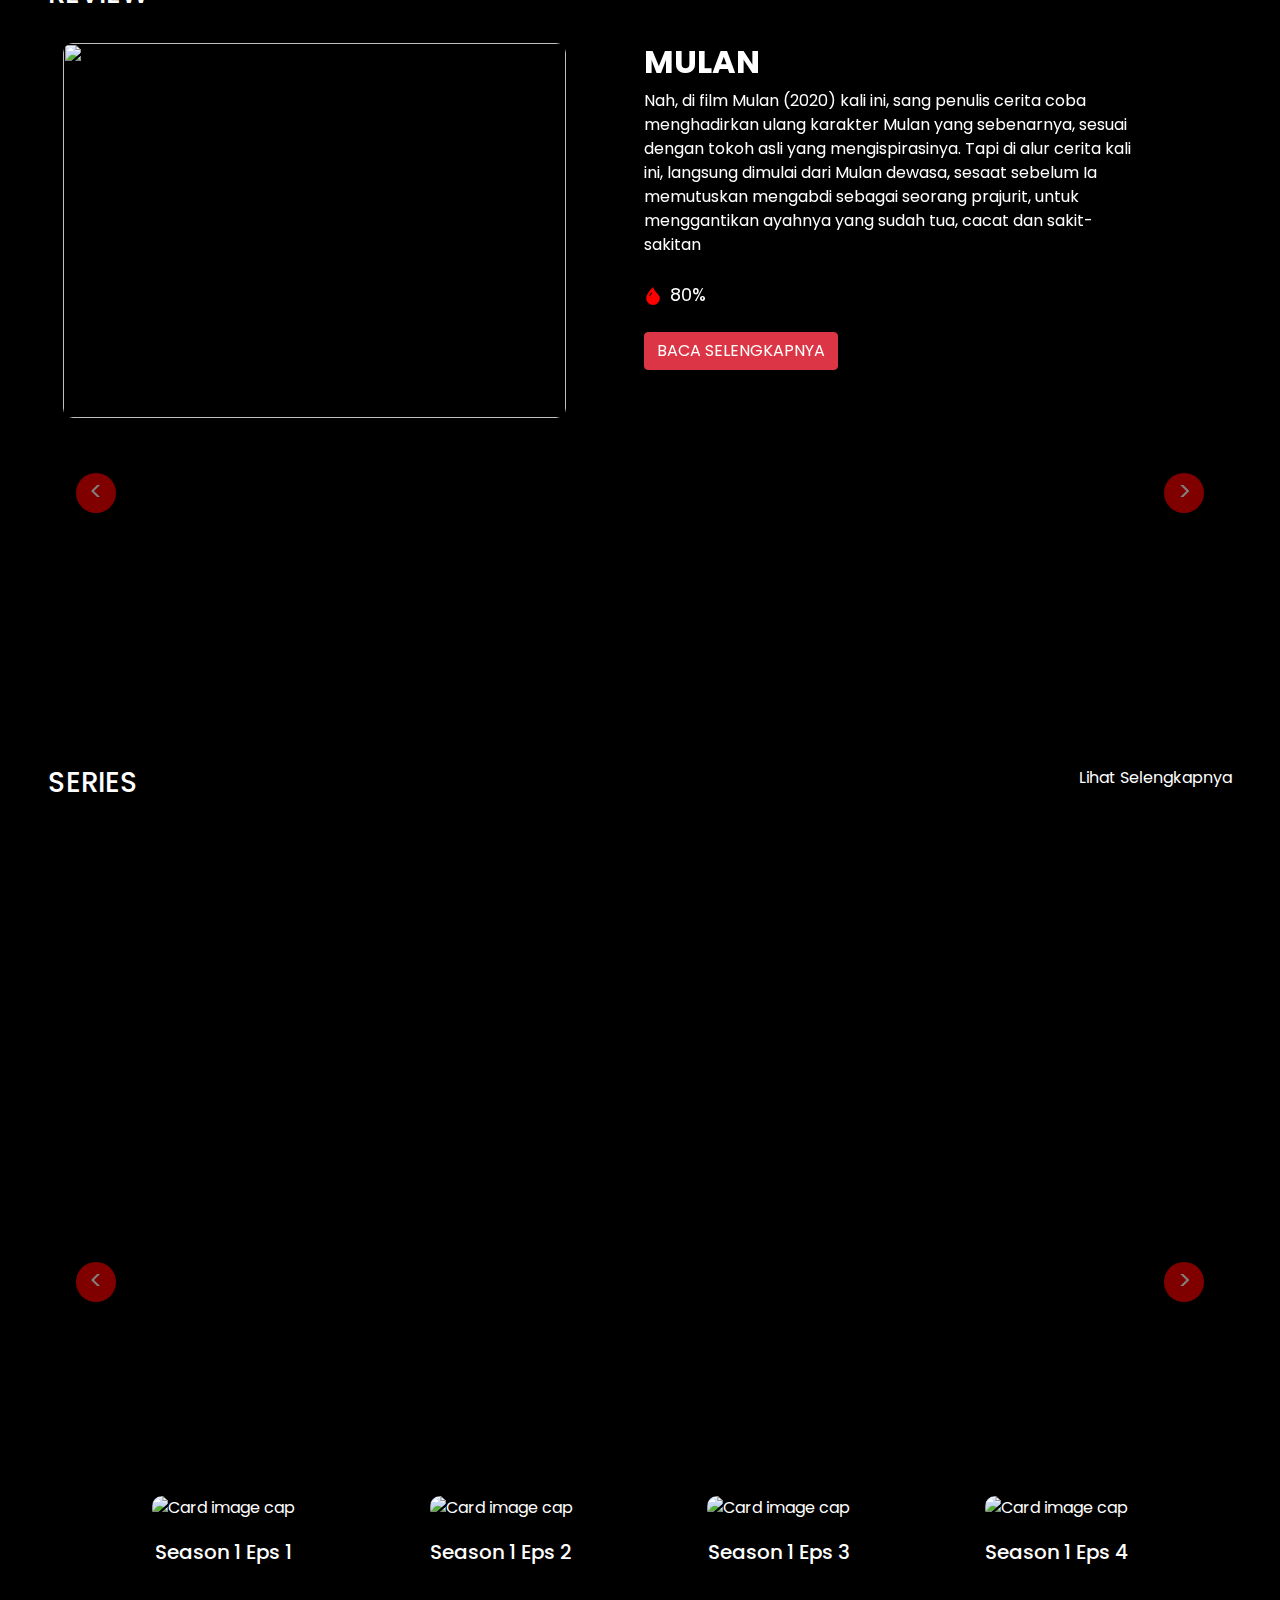
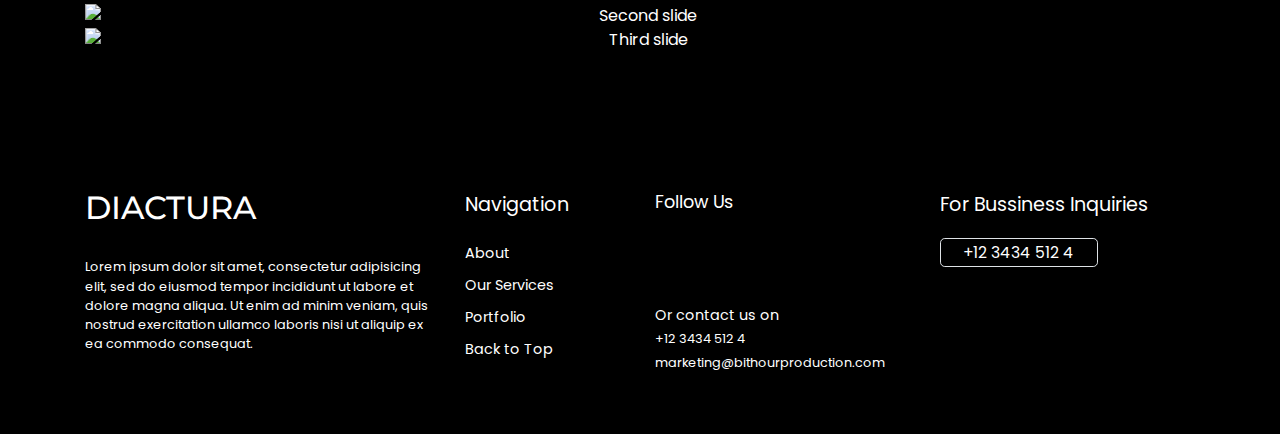
==== commit 42a7cc86: "Web responsive" ====
--- a/Diac_2/index.html
+++ b/Diac_2/index.html
@@ -27,6 +27,7 @@
       href="https://fonts.googleapis.com/css2?family=Montserrat:wght@900&family=Open+Sans:ital,wght@0,400;0,700;1,300&display=swap"
       rel="stylesheet"
     />
+    <link href="https://fonts.googleapis.com/css2?family=Poppins:wght@300;400;500;700&display=swap" rel="stylesheet">
     <script src="https://unpkg.com/imagesloaded@4/imagesloaded.pkgd.min.js"></script>
     <link
       rel="stylesheet"
@@ -60,47 +61,6 @@
         <img src="img/logo-inverse.png" style="max-height: 48px;" />
       </div>
     </div>
-
-    <div id="app" class="bg-full-dark">
-      <section id="header">
-        <header class="header-video">
-          <div class="overlay"></div>
-          <video
-            playsinline="playsinline"
-            autoplay="autoplay"
-            muted="muted"
-            loop="loop"
-          >
-            <source src="" type="video/mp4" />
-            <source
-              src="https://storage.googleapis.com/coverr-main/mp4/Mt_Baker.mp4"
-              type="video/mp4"
-            />
-          </video>
-          <div class="container h-100">
-            <div
-              class="d-flex h-100 text-center align-items-center"
-              data-aos="zoom"
-              data-aos-duration="3000"
-            >
-              <div class="w-100 text-white">
-                <h1 class="is-montserrat-font">
-                  INTRODUCING
-                </h1>
-                <p class="font-18 text-bold mb-0">
-                  BITHOUR PRODUCTION
-                </p>
-                <div>
-                  <button
-                    class="btn btn-primary rounded text-bold mt-5 custom-pad-btn"
-                  >
-                    Learn More
-                  </button>
-                </div>
-              </div>
-            </div>
-          </div>
-        </header>
 
         <nav class="navbar navbar-expand-lg fixed-top bg-full-dark">
           <div class="container">
@@ -269,6 +229,8 @@
               role="button"
               data-slide="prev"
             >
+
+            
               <span
                 class="carousel-control-prev-icon"
                 aria-hidden="true"
@@ -291,8 +253,8 @@
         </div>
       </section>
 
-      <section id="about" class="bg-full-dark">
-        <div class="about">
+      <section id="rating" class="bg-full-dark">
+        <div class="rating">
           <div class="mt-5 mx-5">
             <div class="d-flex justify-content-between w-100">
               <p class="h3">RATING</p>
@@ -311,17 +273,20 @@
                     <div class="col">
                       <div class="card-dark mb-2">
                         <img
-                          class="card-img-top"
+                          class="card-img-top card-1"
                           src="https://i.imgur.com/MY7qIHk.jpg "
                           alt="Card image cap "
                           style="border-radius: 10px;"
-                          height="484px"
+                          height="auto"
                         />
                         <div class="card-body">
                           <h5 class="card-title text-white">
                             Deadpool
                           </h5>
-                          <p class="card-text text-muted">
+                          <p class="card-text text-muted"> 
+                            <svg width="1em" height="1em" viewBox="0 0 16 16" class="bi bi-droplet-fill" fill="red" xmlns="http://www.w3.org/2000/svg">
+                              <path fill-rule="evenodd" d="M8 16a6 6 0 0 0 6-6c0-1.655-1.122-2.904-2.432-4.362C10.254 4.176 8.75 2.503 8 0c0 0-6 5.686-6 10a6 6 0 0 0 6 6zM6.646 4.646c-.376.377-1.272 1.489-2.093 3.13l.894.448c.78-1.559 1.616-2.58 1.907-2.87l-.708-.708z"/>
+                            </svg>
                             42%
                           </p>
                         </div>
@@ -335,13 +300,16 @@
                           src="https://i.imgur.com/xgtXX08.jpg"
                           alt="Card image cap "
                           style="border-radius: 10px;"
-                          height="484px"
+                          
                         />
                         <div class="card-body">
                           <h5 class="card-title text-white">
                             Zoolander
                           </h5>
                           <p class="card-text text-muted">
+                            <svg width="1em" height="1em" viewBox="0 0 16 16" class="bi bi-droplet-fill" fill="red" xmlns="http://www.w3.org/2000/svg">
+                              <path fill-rule="evenodd" d="M8 16a6 6 0 0 0 6-6c0-1.655-1.122-2.904-2.432-4.362C10.254 4.176 8.75 2.503 8 0c0 0-6 5.686-6 10a6 6 0 0 0 6 6zM6.646 4.646c-.376.377-1.272 1.489-2.093 3.13l.894.448c.78-1.559 1.616-2.58 1.907-2.87l-.708-.708z"/>
+                            </svg>
                             60%
                           </p>
                         </div>
@@ -355,13 +323,15 @@
                           src="https://i.imgur.com/BVfeWP8.jpg"
                           alt="Card image cap "
                           style="border-radius: 10px;"
-                          height="484px"
                         />
                         <div class="card-body">
                           <h5 class="card-title text-white">
                             Jurasic
                           </h5>
                           <p class="card-text text-muted">
+                            <svg width="1em" height="1em" viewBox="0 0 16 16" class="bi bi-droplet-fill" fill="red" xmlns="http://www.w3.org/2000/svg">
+                              <path fill-rule="evenodd" d="M8 16a6 6 0 0 0 6-6c0-1.655-1.122-2.904-2.432-4.362C10.254 4.176 8.75 2.503 8 0c0 0-6 5.686-6 10a6 6 0 0 0 6 6zM6.646 4.646c-.376.377-1.272 1.489-2.093 3.13l.894.448c.78-1.559 1.616-2.58 1.907-2.87l-.708-.708z"/>
+                            </svg>
                             90%
                           </p>
                         </div>
@@ -375,13 +345,15 @@
                           src="https://i.imgur.com/lweGxbJ.jpg"
                           alt="Card image cap "
                           style="border-radius: 10px;"
-                          height="484px"
                         />
                         <div class="card-body">
                           <h5 class="card-title text-white">
                             Jurasic
                           </h5>
                           <p class="card-text text-muted">
+                            <svg width="1em" height="1em" viewBox="0 0 16 16" class="bi bi-droplet-fill" fill="red" xmlns="http://www.w3.org/2000/svg">
+                              <path fill-rule="evenodd" d="M8 16a6 6 0 0 0 6-6c0-1.655-1.122-2.904-2.432-4.362C10.254 4.176 8.75 2.503 8 0c0 0-6 5.686-6 10a6 6 0 0 0 6 6zM6.646 4.646c-.376.377-1.272 1.489-2.093 3.13l.894.448c.78-1.559 1.616-2.58 1.907-2.87l-.708-.708z"/>
+                            </svg>
                             90%
                           </p>
                         </div>
@@ -403,13 +375,15 @@
                           src="https://i.imgur.com/MY7qIHk.jpg "
                           alt="Card image cap "
                           style="border-radius: 10px;"
-                          height="484px"
                         />
                         <div class="card-body">
                           <h5 class="card-title text-white">
                             Deadpool
                           </h5>
                           <p class="card-text text-muted">
+                            <svg width="1em" height="1em" viewBox="0 0 16 16" class="bi bi-droplet-fill" fill="red" xmlns="http://www.w3.org/2000/svg">
+                              <path fill-rule="evenodd" d="M8 16a6 6 0 0 0 6-6c0-1.655-1.122-2.904-2.432-4.362C10.254 4.176 8.75 2.503 8 0c0 0-6 5.686-6 10a6 6 0 0 0 6 6zM6.646 4.646c-.376.377-1.272 1.489-2.093 3.13l.894.448c.78-1.559 1.616-2.58 1.907-2.87l-.708-.708z"/>
+                            </svg>
                             42%
                           </p>
                         </div>
@@ -423,13 +397,15 @@
                           src="https://i.imgur.com/xgtXX08.jpg"
                           alt="Card image cap "
                           style="border-radius: 10px;"
-                          height="484px"
                         />
                         <div class="card-body">
                           <h5 class="card-title text-white">
                             Zoolander
                           </h5>
                           <p class="card-text text-muted">
+                            <svg width="1em" height="1em" viewBox="0 0 16 16" class="bi bi-droplet-fill" fill="red" xmlns="http://www.w3.org/2000/svg">
+                              <path fill-rule="evenodd" d="M8 16a6 6 0 0 0 6-6c0-1.655-1.122-2.904-2.432-4.362C10.254 4.176 8.75 2.503 8 0c0 0-6 5.686-6 10a6 6 0 0 0 6 6zM6.646 4.646c-.376.377-1.272 1.489-2.093 3.13l.894.448c.78-1.559 1.616-2.58 1.907-2.87l-.708-.708z"/>
+                            </svg>
                             60%
                           </p>
                         </div>
@@ -443,13 +419,15 @@
                           src="https://i.imgur.com/BVfeWP8.jpg"
                           alt="Card image cap "
                           style="border-radius: 10px;"
-                          height="484px"
                         />
                         <div class="card-body">
                           <h5 class="card-title text-white">
                             Jurasic
                           </h5>
                           <p class="card-text text-muted">
+                            <svg width="1em" height="1em" viewBox="0 0 16 16" class="bi bi-droplet-fill" fill="red" xmlns="http://www.w3.org/2000/svg">
+                              <path fill-rule="evenodd" d="M8 16a6 6 0 0 0 6-6c0-1.655-1.122-2.904-2.432-4.362C10.254 4.176 8.75 2.503 8 0c0 0-6 5.686-6 10a6 6 0 0 0 6 6zM6.646 4.646c-.376.377-1.272 1.489-2.093 3.13l.894.448c.78-1.559 1.616-2.58 1.907-2.87l-.708-.708z"/>
+                            </svg>
                             90%
                           </p>
                         </div>
@@ -463,13 +441,15 @@
                           src="https://i.imgur.com/lweGxbJ.jpg"
                           alt="Card image cap "
                           style="border-radius: 10px;"
-                          height="484px"
                         />
                         <div class="card-body">
                           <h5 class="card-title text-white">
                             Jurasic
                           </h5>
                           <p class="card-text text-muted">
+                            <svg width="1em" height="1em" viewBox="0 0 16 16" class="bi bi-droplet-fill" fill="red" xmlns="http://www.w3.org/2000/svg">
+                              <path fill-rule="evenodd" d="M8 16a6 6 0 0 0 6-6c0-1.655-1.122-2.904-2.432-4.362C10.254 4.176 8.75 2.503 8 0c0 0-6 5.686-6 10a6 6 0 0 0 6 6zM6.646 4.646c-.376.377-1.272 1.489-2.093 3.13l.894.448c.78-1.559 1.616-2.58 1.907-2.87l-.708-.708z"/>
+                            </svg>
                             90%
                           </p>
                         </div>
@@ -506,143 +486,468 @@
         </div>
       </section>
 
-      <section id="our-product" class="pt-5 bg-white ++">
-        <div class="container">
-          <div class="row pt-5">
-            <div class="col-12 text-center">
-              <h1 class="is-montserrat-font text-dark">
-                Trending Movie
-              </h1>
-              <small class="text-dark">
-                Lorem ipsum dolor sit amet, consectetur adipisicing elit, sed do
-                eiusmod tempor.
-              </small>
-            </div>
-            <div
-              class="col-6 col-sm-6 col-md-4 my-5 text-center"
-              data-aos="fade-in"
-              data-aos-delay="50"
+      <section class="news">
+        <div class="news">
+          <div class="mx-5 ">
+            <div class="d-flex justify-content-between w-100">
+              <p class="h3">NEWS</p>
+              <p class="justify-content-between">Lihat Selengkapnya</p>
+            </div>
+          </div>
+          <div class="container-fluid">
+            <!--Grid row-->
+            <div class="row news">
+              <!--Grid column-->
+              <div class="col-sm-8"style="background-image: url('https://i.imgur.com/6durd6F.jpeg'); background-repeat: no-repeat; background-size: cover; background-position: center center ;"></div>
+              <div class="col-sm-4 text-black text-center text-md-left bg-white">
+                <label class="btn btn-danger text-black my-xl-5">TOP NEWS</label>
+                <h2 class="font-weight-bold text-black my-xl-5">The Old Guard: Charlize Theron yang Perkasa tapi Diam-Diam Merana </h2>
+                <h6 class="mb-4 text-black"> Kevin Kevin</h6>
+                </div>
+              <!--Grid column-->
+            </div>
+            <!--Grid row-->
+          </div>
+        <!-- Content -->
+        </div>
+      </section>
+
+
+
+
+      
+      <section id="carousel-2" class="bg-full-dark">
+        <div class="carousel-2">
+          <div
+            id="carouselExampleControls2"
+            class="carousel slide"
+            data-ride="carousel"
+          >
+            <div class="carousel-inner">
+
+              <div class="carousel-item active">
+                <div class="container-fluid" id="cont-2">
+                  <div class="row mx-5">
+                    <div class="col mx-4">
+                      <div class="card-dark mb-2">
+                        <img
+                          class="card-img-top"
+                          src="https://i.imgur.com/q7fx3vw.jpg "
+                          alt="Card image cap "
+                          style="border-radius: 10px;"
+                        />
+                        <div class="card-body">
+                          <h5 class="card-title text-white">
+                            Lee Jung Hyun Tanggapi Prestasi Menakjubkan 'Peninsula', Puji Habis-Habisan Kang Dong Won
+                          </h5>
+                          <p class="card-text text-muted">
+                            Kevin Kevin
+                          </p>
+                        </div>
+                      </div>
+                    </div>
+
+                    <div class="col mx-4">
+                      <div class="card-dark mb-2">
+                        <img
+                          class="card-img-top"
+                          src="https://i.imgur.com/q7fx3vw.jpg "
+                          alt="Card image cap "
+                          style="border-radius: 10px;"
+                      
+                        />
+                        <div class="card-body">
+                          <h5 class="card-title text-white">
+                            Lee Jung Hyun Tanggapi Prestasi Menakjubkan 'Peninsula', Puji Habis-Habisan Kang Dong Won
+                          </h5>
+                          <p class="card-text text-muted">
+                            Kevin Kevin
+                          </p>
+                        </div>
+                      </div>
+                    </div>
+
+                    <div class="col mx-4">
+                      <div class="card-dark mb-2">
+                        <img
+                          class="card-img-top"
+                          src="https://i.imgur.com/byXPUl6.gif"
+                          alt="Card image cap "
+                          style="border-radius: 10px;"
+                        />
+                        <div class="card-body">
+                          <h5 class="card-title text-white">
+                            Lee Jung Hyun Tanggapi Prestasi Menakjubkan 'Peninsula', Puji Habis-Habisan Kang Dong Won
+                          </h5>
+                          <p class="card-text text-muted">
+                            Kevin Kevin
+                          </p>
+                        </div>
+                      </div>
+                    </div>
+
+                  
+                  </div>
+                </div>
+              </div>
+
+              <div class="carousel-item">
+                <div class="container-fluid" id="cont-2">
+                  <div class="row mx-5">
+                    <div class="col mx-4">
+                      <div class="card-dark mb-2">
+                        <img
+                          class="card-img-top"
+                          src="https://i.imgur.com/q7fx3vw.jpg "
+                          alt="Card image cap "
+                          style="border-radius: 10px;"
+                        />
+                        <div class="card-body">
+                          <h5 class="card-title text-white">
+                            Lee Jung Hyun Tanggapi Prestasi Menakjubkan 'Peninsula', Puji Habis-Habisan Kang Dong Won
+                          </h5>
+                          <p class="card-text text-muted">
+                            Kevin Kevin
+                          </p>
+                        </div>
+                      </div>
+                    </div>
+
+                    <div class="col mx-4">
+                      <div class="card-dark mb-2">
+                        <img
+                          class="card-img-top"
+                          src="https://i.imgur.com/q7fx3vw.jpg "
+                          alt="Card image cap "
+                          style="border-radius: 10px;"
+                        />
+                        <div class="card-body">
+                          <h5 class="card-title text-white">
+                            Lee Jung Hyun Tanggapi Prestasi Menakjubkan 'Peninsula', Puji Habis-Habisan Kang Dong Won
+                          </h5>
+                          <p class="card-text text-muted">
+                            Kevin Kevin
+                          </p>
+                        </div>
+                      </div>
+                    </div>
+
+                    <div class="col mx-4">
+                      <div class="card-dark mb-2">
+                        <img
+                          class="card-img-top"
+                          src="https://i.imgur.com/byXPUl6.gif"
+                          alt="Card image cap "
+                          style="border-radius: 10px;"
+                        />
+                        <div class="card-body">
+                          <h5 class="card-title text-white">
+                            Lee Jung Hyun Tanggapi Prestasi Menakjubkan 'Peninsula', Puji Habis-Habisan Kang Dong Won
+                          </h5>
+                          <p class="card-text text-muted">
+                            Kevin Kevin
+                          </p>
+                        </div>
+                      </div>
+                    </div>
+
+                  
+                  </div>
+                </div>
+              </div>
+            <a
+              class="carousel-control-prev"
+              href="#carouselExampleControls2"
+              role="button"
+              data-slide="prev"
             >
-              <img
-                src="https://mdbootstrap.com/img/Photos/Horizontal/Nature/4-col/img%20(35).jpg"
-                class="img-fluid rounded"
-              />
-              <h5 class="is-montserrat-font my-3 text-dark">
-                Production Movie
-              </h5>
-            </div>
-
-            <div
-              class="col-6 col-sm-6 col-md-4 my-5 text-center"
-              data-aos="fade-in"
-              data-aos-delay="250"
+              <span
+                class="carousel-control-prev-icon"
+                aria-hidden="true"
+              ></span>
+              <span class="sr-only">Previous</span>
+            </a>
+            <a
+              class="carousel-control-next"
+              href="#carouselExampleControls2"
+              role="button"
+              data-slide="next"
             >
-              <img
-                src="https://mdbootstrap.com/img/Photos/Horizontal/Nature/4-col/img%20(36).jpg"
-                class="img-fluid rounded"
-              />
-              <h5 class="is-montserrat-font my-3 text-dark">
-                Digital Advertistment
-              </h5>
-            </div>
-
-            <div
-              class="col-6 col-sm-6 col-md-4 my-5 text-center"
-              data-aos="fade-in"
-              data-aos-delay="500"
-            >
-              <img
-                src="https://mdbootstrap.com/img/Photos/Horizontal/Nature/4-col/img%20(37).jpg"
-                class="img-fluid rounded"
-              />
-              <h5 class="is-montserrat-font my-3 text-dark">Musik Video</h5>
-            </div>
-
-            <div
-              class="col-6 col-sm-6 col-md-4 my-5 text-center"
-              data-aos="fade-in"
-            >
-              <img
-                src="https://mdbootstrap.com/img/Photos/Horizontal/Nature/4-col/img%20(38).jpg"
-                class="img-fluid rounded"
-              />
-              <h5 class="is-montserrat-font my-3 text-dark">
-                Production Movie
-              </h5>
-            </div>
-
-            <div
-              class="col-6 col-sm-6 col-md-4 my-5 text-center"
-              data-aos="fade-in"
-              data-aos-delay="250"
-            >
-              <img
-                src="https://mdbootstrap.com/img/Photos/Horizontal/Nature/4-col/img%20(39).jpg"
-                class="img-fluid rounded"
-              />
-              <h5 class="is-montserrat-font my-3 text-dark">
-                Digital Advertistment
-              </h5>
-            </div>
-
-            <div
-              class="col-6 col-sm-6 col-md-4 my-5 text-center"
-              data-aos="fade-in"
-              data-aos-delay="500"
-            >
-              <img
-                src="https://mdbootstrap.com/img/Photos/Horizontal/Nature/4-col/img%20(40).jpg"
-                class="img-fluid rounded"
-              />
-              <h5 class="is-montserrat-font my-3 text-dark">Music Video</h5>
-            </div>
+              <span
+                class="carousel-control-next-icon"
+                aria-hidden="true"
+              ></span>
+              <span class="sr-only">Next</span>
+            </a>
           </div>
         </div>
-
-        <!-- <svg
-          class="pic-1"
-          width="1500"
-          height="125"
-          viewBox="0 0 1500 125"
-          fill="none"
-          xmlns="http://www.w3.org/2000/svg"
-        >
-          <path
-            d="M1196.5 54C1354.9 150.4 1564.5 94.1667 1649.5 54V125.5H0.5V65C38 21.6667 161.7 -41.2 356.5 54C551.3 149.2 730.333 93.6667 795.5 54C863.167 13.8333 1038.1 -42.4 1196.5 54Z"
-            fill="black"
-            stroke="black"
-          />
-        </svg> -->
       </section>
 
-      <section id="our-portfolio" class="bg-dark">
-        <header class="header-video">
-          <div class="overlay"></div>
-          <video
-            playsinline="playsinline"
-            autoplay="autoplay"
-            muted="muted"
-            loop="loop"
-          >
-            <source src="" type="video/mp4" />
-            <source
-              src="https://storage.googleapis.com/coverr-main/masters/1-0.mp4"
-              type="video/mp4"
-            />
-          </video>
-          <div class="container h-100" data-aos="flip-up">
-            <div class="d-flex h-100 text-center align-items-center">
-              <div class="w-100 text-white">
-                <h1 class="is-montserrat-font">TRAILER</h1>
-                <button
-                  class="btn btn-primary rounded text-bold mt-5 custom-pad-btn"
+
+      
+        <section class="review">
+          <div class="review">
+            <div class="my-4 mx-5">
+              <div class="d-flex justify-content-between w-100">
+                <p class="h3">REVIEW</p>
+                <p class="justify-content-between">Lihat Selengkapnya</p>
+              </div>
+            </div>
+
+
+            <div id="carouselExampleControls3" class="carousel slide" data-ride="carousel">
+              <div class="carousel-inner">
+                <div class="carousel-item active">
+                  <div class="container-fluid">
+                    <!--Grid row-->
+                    <div class="row" >
+                      <!--Grid column-->
+                      <div class="col-sm-5 mx-5 ml-3 ">
+                        <img src="https://i.imgur.com/53pTCDI.jpg" style="border-radius: 10px; width: 100%; height: 100%;">
+                      </div>
+                      <div class="col-sm-5 text-white text-center text-md-left mb-5">
+                        <h2 class="font-weight-bold">MULAN </h2>
+                        <p class= "mb-4"> Nah, di film Mulan (2020) kali ini, sang penulis cerita coba menghadirkan ulang karakter Mulan yang sebenarnya, sesuai dengan tokoh asli yang mengispirasinya. Tapi di alur cerita kali ini, langsung dimulai dari Mulan dewasa, sesaat sebelum Ia memutuskan mengabdi sebagai seorang prajurit, untuk menggantikan ayahnya yang sudah tua, cacat dan sakit-sakitan</p>
+                        <p class="mb-4" style="font-size: large;">
+                          <svg width="1em" height="1em" viewBox="0 0 16 16" class="bi bi-droplet-fill mr-2" fill="red" xmlns="http://www.w3.org/2000/svg">
+                            <path fill-rule="evenodd" d="M8 16a6 6 0 0 0 6-6c0-1.655-1.122-2.904-2.432-4.362C10.254 4.176 8.75 2.503 8 0c0 0-6 5.686-6 10a6 6 0 0 0 6 6zM6.646 4.646c-.376.377-1.272 1.489-2.093 3.13l.894.448c.78-1.559 1.616-2.58 1.907-2.87l-.708-.708z"/>
+                          </svg>80%</p>
+                        <button class="btn btn-danger">BACA SELENGKAPNYA</button>
+                      </div>
+                      <!--Grid column-->
+                    </div>
+                    <!--Grid row-->
+                  </div>
+                </div>
+                <div class="carousel-item">
+                  <div class="container-fluid">
+                    <!--Grid row-->
+                    <div class="row" >
+                      <!--Grid column-->
+                      <div class="col-sm-5 mx-5 ml-3 ">
+                        <img src="https://i.imgur.com/53pTCDI.jpg" style="border-radius: 10px; width: 100%; height: 100%;">
+                      </div>
+                      <div class="col-sm-5 text-white text-center text-md-left mb-5">
+                        <h2 class="font-weight-bold">MULAN </h2>
+                        <p class="mb-4"> Nah, di film Mulan (2020) kali ini, sang penulis cerita coba menghadirkan ulang karakter Mulan yang sebenarnya, sesuai dengan tokoh asli yang mengispirasinya. Tapi di alur cerita kali ini, langsung dimulai dari Mulan dewasa, sesaat sebelum Ia memutuskan mengabdi sebagai seorang prajurit, untuk menggantikan ayahnya yang sudah tua, cacat dan sakit-sakitan</p>
+                        <p class="mb-4">
+                          <svg width="1em" height="1em" viewBox="0 0 16 16" class="bi bi-droplet-fill mr-2" fill="red" xmlns="http://www.w3.org/2000/svg">
+                            <path fill-rule="evenodd" d="M8 16a6 6 0 0 0 6-6c0-1.655-1.122-2.904-2.432-4.362C10.254 4.176 8.75 2.503 8 0c0 0-6 5.686-6 10a6 6 0 0 0 6 6zM6.646 4.646c-.376.377-1.272 1.489-2.093 3.13l.894.448c.78-1.559 1.616-2.58 1.907-2.87l-.708-.708z"/>
+                          </svg> 80%</p>
+                        <button class="btn btn-danger">BACA SELENGKAPNYA</button>
+                      </div>
+                      <!--Grid column-->
+                    </div>
+                    <!--Grid row-->
+                  </div>
+                </div>
+                <div class="carousel-item">
+                  <div class="container-fluid">
+                    <!--Grid row-->
+                    <div class="row" >
+                      <!--Grid column-->
+                      <div class="col-sm-5 mx-5 ml-3 ">
+                        <img src="https://i.imgur.com/53pTCDI.jpg" style="border-radius: 10px; width: 100%; height: 100%;">
+                      </div>
+                      <div class="col-sm-5 text-white text-center text-md-left mb-5">
+                        <h2 class="font-weight-bold">MULAN </h2>
+                        <p class="mb-4"> Nah, di film Mulan (2020) kali ini, sang penulis cerita coba menghadirkan ulang karakter Mulan yang sebenarnya, sesuai dengan tokoh asli yang mengispirasinya. Tapi di alur cerita kali ini, langsung dimulai dari Mulan dewasa, sesaat sebelum Ia memutuskan mengabdi sebagai seorang prajurit, untuk menggantikan ayahnya yang sudah tua, cacat dan sakit-sakitan</p>
+                        <p class="mb-4">
+                          <svg width="1em" height="1em" viewBox="0 0 16 16" class="bi bi-droplet-fill" fill="red" xmlns="http://www.w3.org/2000/svg">
+                            <path fill-rule="evenodd" d="M8 16a6 6 0 0 0 6-6c0-1.655-1.122-2.904-2.432-4.362C10.254 4.176 8.75 2.503 8 0c0 0-6 5.686-6 10a6 6 0 0 0 6 6zM6.646 4.646c-.376.377-1.272 1.489-2.093 3.13l.894.448c.78-1.559 1.616-2.58 1.907-2.87l-.708-.708z"/>
+                          </svg> 80%</p>
+                        <button class="btn btn-danger">BACA SELENGKAPNYA</button>
+                      </div>
+                      <!--Grid column-->
+                    </div>
+                    <!--Grid row-->
+                  </div>
+                </div>
+              </div>
+              <a class="carousel-control-prev" href="#carouselExampleControls3" role="button" data-slide="prev">
+                <span class="carousel-control-prev-icon" aria-hidden="true"></span>
+                <span class="sr-only">Previous</span>
+              </a>
+              <a class="carousel-control-next" href="#carouselExampleControls3" role="button" data-slide="next">
+                <span class="carousel-control-next-icon" aria-hidden="true"></span>
+                <span class="sr-only">Next</span>
+              </a>
+            </div>
+
+
+          </div>
+        </section>
+
+
+
+
+
+  
+
+
+
+
+
+
+
+
+
+
+
+
+
+
+
+      </section>
+
+      <section id="series">
+        <div class="series">
+        <div class="my-4 mx-5">
+          <div class="d-flex justify-content-between w-100">
+            <p class="h3">SERIES</p>
+            <p class="justify-content-between">Lihat Selengkapnya</p>
+          </div>
+        </div>
+
+        <div id="carouselExampleControls4" class="carousel slide" data-ride="carousel">
+          <div class="carousel-inner">
+            <div class="carousel-item active">
+              <header class="header-video1" style="position: absolute;background-image: url(https://images.wallpapersden.com/image/download/cersei-lannister-game-of-thrones-season-8-poster_63648_2838x1591.jpg); background-position: center; /* Center the image */
+              background-repeat: no-repeat; 
+              background-size: cover; ">
+                <div class="overlay"></div>
+                <!-- <video
+                  playsinline="playsinline"
+                  autoplay="autoplay"
+                  muted="muted"
+                  loop="loop"
                 >
-                  Learn More
-                </button>
-              </div>
+                  <source src="" type="video/mp4" />
+                  <source
+                    src="https://storage.googleapis.com/coverr-main/masters/1-0.mp4"
+                    type="video/mp4"
+                  />
+                </video> -->
+                <div class="container h-100"ss>
+                  <div class="d-flex h-100 text-center align-items-center">
+                    <div class="w-100 text-white">
+                      <div id="carouselExampleControls5" class="carousel1 slide" data-ride="carousel1">
+                        <div class="carousel1-inner">
+                          <div class="carousel1-item active">
+                           <div class="container-fluid" id="cont-1" style="margin-top: 65vh;">
+                            <div class="row">
+                              <div class="col">
+                                <div class="card-dark mb-2">
+                                  <img
+                                    class="card-img-top"
+                                    src="https://i.imgur.com/F7G864H.jpeg"
+                                    alt="Card image cap "
+                                    style="border-radius: 10px;"
+                                  />
+                                  <div class="card-body">
+                                    <h5 class="card-title text-white">
+                                      Season 1 Eps 1
+                                    </h5>
+                                    
+                                  </div>
+                                </div>
+                              </div>
+      
+                              <div class="col">
+                                <div class="card-dark mb-2">
+                                  <img
+                                    class="card-img-top"
+                                    src="https://i.imgur.com/C2dP3nB.jpeg"
+                                    alt="Card image cap "
+                                    style="border-radius: 10px;"
+                                  />
+                                  <div class="card-body">
+                                    <h5 class="card-title text-white">
+                                      Season 1 Eps 2
+                                    </h5>
+                                    
+                                  </div>
+                                </div>
+                              </div>
+      
+                              <div class="col">
+                                <div class="card-dark mb-2">
+                                  <img
+                                    class="card-img-top"
+                                    src="https://i.imgur.com/RGseLKX.jpeg"
+                                    alt="Card image cap "
+                                    style="border-radius: 10px;"
+                                  />
+                                  <div class="card-body">
+                                    <h5 class="card-title text-white">
+                                      Season 1 Eps 3
+                                    </h5>
+                                    
+                                  </div>
+                                </div>
+                              </div>
+      
+                              <div class="col">
+                                <div class="card-dark mb-2">
+                                  <img
+                                    class="card-img-top"
+                                    src="https://i.imgur.com/89Nx0o5.jpeg"
+                                    alt="Card image cap "
+                                    style="border-radius: 10px;"
+                                  />
+                                  <div class="card-body">
+                                    <h5 class="card-title text-white">
+                                      Season 1 Eps 4
+                                    </h5>
+                                   
+                                  </div>
+                                </div>
+                              </div>
+                            </div>
+                          </div>
+                        </div>
+      
+      
+                          <div class="carousel1-item">
+                            <img class="d-block w-100" src="..." alt="Second slide">
+                          </div>
+                          <div class="carousel1-item">
+                            <img class="d-block w-100" src="..." alt="Third slide">
+                          </div>
+                        </div>
+                        <a class="carousel1-control-prev" href="#carouselExampleControls5" role="button" data-slide="prev">
+                          <span class="carousel1-control-prev-icon" aria-hidden="true"></span>
+                          <span class="sr-only">Previous</span>
+                        </a>
+                        <a class="carousel1-control-next" href="#carouselExampleControls5" role="button" data-slide="next">
+                          <span class="carousel1-control-next-icon" aria-hidden="true"></span>
+                          <span class="sr-only">Next</span>
+                        </a>
+                      </div>
+
+                    </div>
+                  </div>
+                </div>
+              </header>
+            </div>
+
+
+            <div class="carousel-item">
+              <img class="d-block w-100" src="..." alt="Second slide">
+            </div>
+            <div class="carousel-item">
+              <img class="d-block w-100" src="..." alt="Third slide">
             </div>
           </div>
-        </header>
+          <a class="carousel-control-prev" href="#carouselExampleControls4" role="button" data-slide="prev">
+            <span class="carousel-control-prev-icon" aria-hidden="true"></span>
+            <span class="sr-only">Previous</span>
+          </a>
+          <a class="carousel-control-next" href="#carouselExampleControls4" role="button" data-slide="next">
+            <span class="carousel-control-next-icon" aria-hidden="true"></span>
+            <span class="sr-only">Next</span>
+          </a>
+        </div>
       </section>
 
       <section id="our-product" class="pt-5 bg-full-dark">
@@ -650,7 +955,7 @@
           <div class="row p-t-60 p-b-30">
             <div class="col-md-4 m-t-15" style="">
               <div class="d-block d-xl-none d-md-none m-t-30"></div>
-              <p class="is-montserrat-font">BITHOUR PRODUCTION</p>
+              <p class="is-montserrat-font h2">DIACTURA</p>
               <p class="font-08 m-t-30">
                 Lorem ipsum dolor sit amet, consectetur adipisicing elit, sed do
                 eiusmod tempor incididunt ut labore et dolore magna aliqua. Ut
@@ -702,6 +1007,7 @@
             </div>
           </div>
         </div>
+        </div>
       </section>
     </div>
     <script type="text/javascript">
--- a/Diac_2/css/custom.css
+++ b/Diac_2/css/custom.css
@@ -1,10 +1,11 @@
 body {
   overflow-x: hidden !important;
+  background-color: black;
 }
 
 *,
 html {
-  font-family: "Open Sans", sans-serif;
+  font-family: "Poppins", sans-serif;
   color: white;
   scroll-behavior: smooth;
 }
@@ -738,9 +739,141 @@
   background-size: cover;
 }
 
-.about {
+@media (max-width: 576px) {
+  .rating {
+    height: 45vh;
+  }
+
+  .news {
+    height: 65vh;
+    margin-bottom: 15vh;
+  }
+  .carousel-2 {
+    height: 75vh;
+  }
+
+  .review {
+    height: 100vh;
+  }
+  .series {
+    height: 100vh;
+  }
+}
+
+/* Small devices (landscape phones, 576px and up) */
+@media (min-width: 576px) and (max-width: 767.98px) {
+  .rating {
+    height: 55vh;
+  }
+
+  .news {
+    height: 65vh;
+    margin-bottom: 15vh;
+  }
+  .carousel-2 {
+    height: 75vh;
+  }
+
+  .review {
+    height: 100vh;
+  }
+  .series {
+    height: 100vh;
+  }
+}
+
+/* Medium devices (tablets, 768px and up) */
+@media (min-width: 767.98px) and (max-width: 991.98px) {
+  .rating {
+    height: 65vh;
+  }
+
+  .news {
+    height: 55vh;
+    margin-bottom: 15vh;
+  }
+  .carousel-2 {
+    height: 75vh;
+  }
+
+  .review {
+    height: 100vh;
+  }
+  .series {
+    height: 100vh;
+  }
+}
+
+/* Large devices (desktops, 992px and up) */
+@media (min-width: 992px) and (max-width: 1199.98px) {
+  .rating {
+    height: 75vh;
+  }
+
+  .news {
+    height: 65vh;
+    margin-bottom: 15vh;
+  }
+  .carousel-2 {
+    height: 75vh;
+  }
+
+  .review {
+    height: 100vh;
+  }
+  .series {
+    height: 100vh;
+  }
+}
+
+/* Extra large devices (large desktops, 1200px and up) */
+@media (min-width: 1200px) {
+  .rating {
+    height: 90vh;
+  }
+
+  .news {
+    height: 65vh;
+    margin-bottom: 15vh;
+  }
+  .carousel-2 {
+    height: 75vh;
+  }
+
+  .review {
+    height: 85vh;
+  }
+  .series {
+    height: 100vh;
+  }
+}
+
+.header-video1 {
+  position: relative;
+  background-color: black;
   height: 100vh;
-}
-
-#cont-1 {
-}
+  width: 100%;
+  overflow: hidden;
+}
+
+.carousel-control-prev-icon,
+.carousel-control-next-icon {
+  height: 40px;
+  width: 40px;
+  background-size: 100%, 100%;
+  border-radius: 50%;
+  background-color: red;
+  background-image: none;
+}
+
+.carousel-control-next-icon:after {
+  content: ">";
+  font-size: 25px;
+  color: white;
+}
+
+.carousel-control-prev-icon:after {
+  content: "<";
+  font-size: 25px;
+  color: white;
+}
